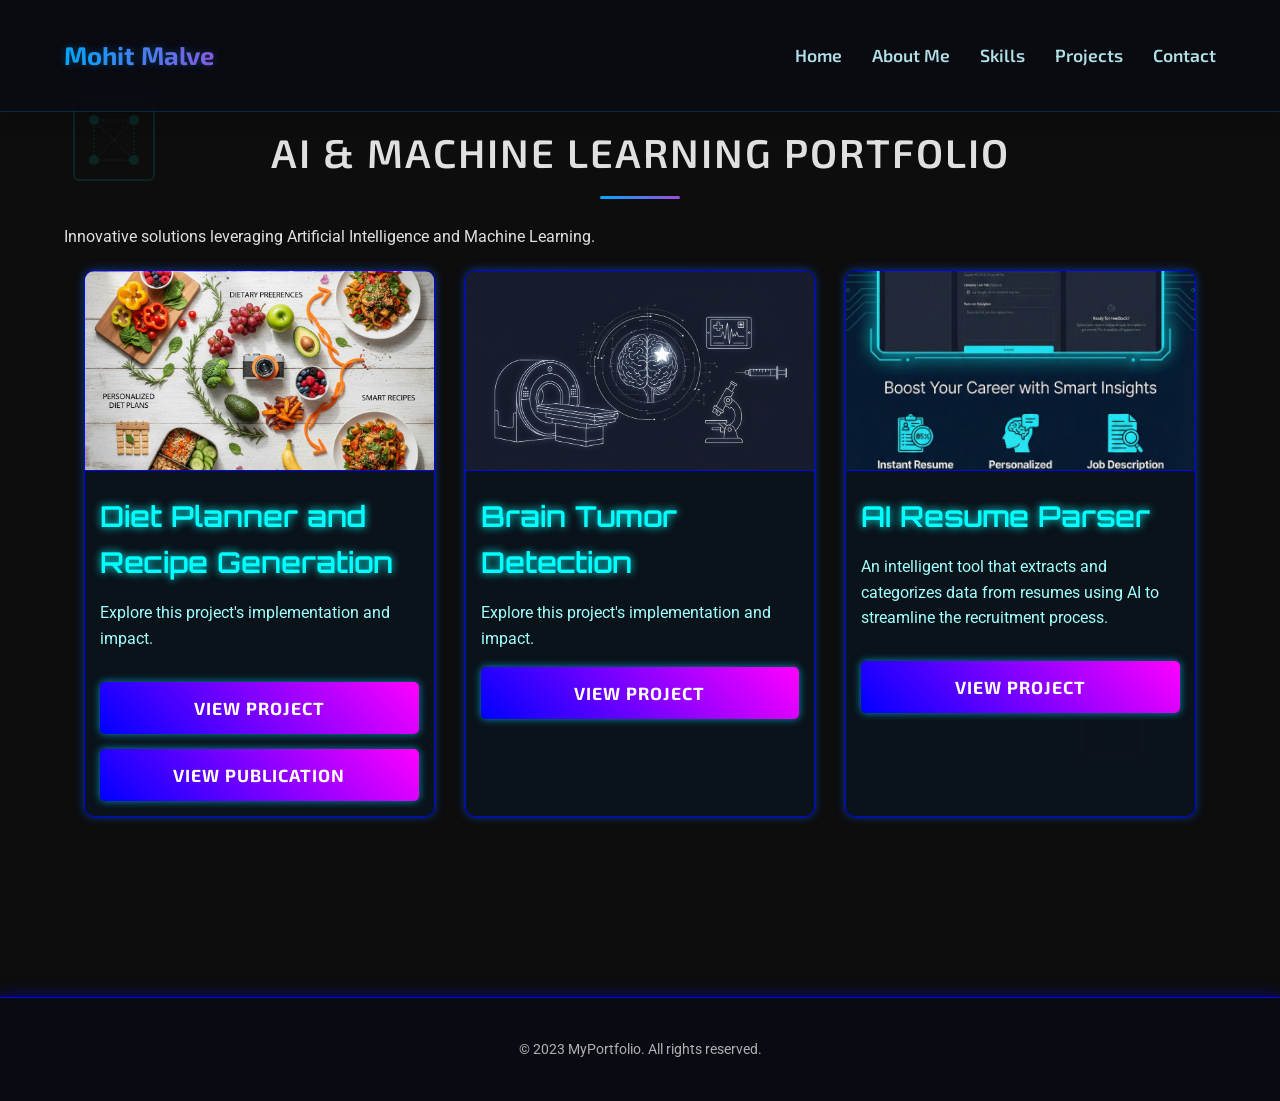
==== ai-projects.html @ 3102465f "New Duplicate" ====
<!DOCTYPE html>
<html lang="en">
<head>
    <meta charset="UTF-8">
    <meta name="viewport" content="width=device-width, initial-scale=1.0">
    <title>AI & Machine Learning Portfolio</title>
    <link rel="stylesheet" href="style.css">
    <link rel="stylesheet" href="theme.css"> <!-- Link to the theme.css -->
    <link href="https://fonts.googleapis.com/css2?family=Orbitron:wght@400;700&family=Exo+2:wght@400;700&family=Roboto:wght@400;700&display=swap" rel="stylesheet">
    <link rel="stylesheet" href="https://cdnjs.cloudflare.com/ajax/libs/font-awesome/6.4.0/css/all.min.css">
</head>
<body>
    <!-- Header -->
    <header class="fixed-header">
        <div class="container">
            <nav class="main-nav">
                <div class="logo">Mohit Malve</div>
                <ul class="nav-links">
                    <li><a href="index.html">Home</a></li>
                    <li><a href="index.html#about">About Me</a></li>
                    <li><a href="index.html#skills">Skills</a></li>
                    <li><a href="projects.html">Projects</a></li>
                    <li><a href="contact.html">Contact</a></li>
                </ul>
                <div class="hamburger">
                    <span class="bar"></span>
                    <span class="bar"></span>
                    <span class="bar"></span>
                </div>
            </nav>
        </div>
    </header>

    <main>
        <section id="ai-projects" class="section projects-section">
            <div class="container">
                <h1 class="section-title fade-in-up">AI & Machine Learning Portfolio</h1>
                <p class="section-subtitle fade-in-up delay-1">Innovative solutions leveraging Artificial Intelligence and Machine Learning.</p>
                <div class="project-grid">
                    <!-- Project Card 1: Diet planner and Recipe Generation -->
                    <div class="project-card fade-in-zoom delay-2">
                        <img src="Images/DietPlanner.png" alt="Diet Planner and Recipe Generation" class="project-image">
                        <h3 class="project-title">Diet Planner and Recipe Generation</h3>
                        <p class="project-description">Explore this project's implementation and impact.</p>
                        <div class="button-group">
                            <a href="https://recipe-generator-orpin.vercel.app/" target="_blank" class="btn ai-btn">View Project</a>
                            <a href="https://www.ijfmr.com/research-paper.php?id=29919" target="_blank" class="btn ai-btn">View Publication</a>
                        </div>
                    </div>

                    <!-- Project Card 2: Brain Tumor Detection -->
                    <div class="project-card fade-in-zoom delay-3">
                        <img src="Images/BrainTumor.png" alt="Brain Tumor Detection" class="project-image">
                        <h3 class="project-title">Brain Tumor Detection</h3>
                        <p class="project-description">Explore this project's implementation and impact.</p>
                        <a href="https://github.com/MohitMalve07/BrainTumorDetection" target="_blank" class="btn ai-btn">View Project</a>
                    </div>
                    
                    <!-- Project Card 3: AI Resume Parser -->
                    <div class="project-card fade-in-zoom delay-4">
                        <img src="Images/ResumeParser.png" alt="AI Resume Parser" class="project-image">
                        <h3 class="project-title">AI Resume Parser</h3>
                        <p class="project-description">An intelligent tool that extracts and categorizes data from resumes using AI to streamline the recruitment process.</p>
                        <div class="button-group">
                            <a href="https://resume-parser-gray.vercel.app/" target="_blank" rel="noopener noreferrer" class="btn ai-btn">View Project</a>
                        </div>
                    </div>
                </div>
            </div>
        </section>
    </main>

    <footer class="footer">
        <div class="container">
            <p>&copy; 2023 MyPortfolio. All rights reserved.</p>
        </div>
    </footer>

    <script src="script.js"></script>
</body>
</html>
---- style.css ----
/* Floating Background Elements */
body::before, body::after {
    content: '';
    position: fixed;
    width: 100px;
    height: 100px;
    background-size: contain;
    background-repeat: no-repeat;
    opacity: 0.1;
    pointer-events: none;
    z-index: -1;
    animation: floatAnimation 20s infinite ease-in-out alternate;
}

body::before {
    top: 10%;
    left: 5%;
    background-image: url('Images/circuit_board.svg'); /* Placeholder, will replace with actual SVG */
    animation-delay: 0s;
}

body::after {
    bottom: 15%;
    right: 10%;
    width: 80px;
    height: 80px;
    background-image: url('Images/microchip.svg');
    animation-delay: 10s;
}

body::nth-child(3)::before {
    content: '';
    position: fixed;
    width: 120px;
    height: 120px;
    background-size: contain;
    background-repeat: no-repeat;
    opacity: 0.08;
    pointer-events: none;
    z-index: -1;
    top: 40%;
    left: 20%;
    background-image: url('Images/data_stream.svg');
    animation: floatAnimation 25s infinite ease-in-out alternate;
    animation-delay: 5s;
}

body::nth-child(4)::after {
    content: '';
    position: fixed;
    width: 90px;
    height: 90px;
    background-size: contain;
    background-repeat: no-repeat;
    opacity: 0.09;
    pointer-events: none;
    z-index: -1;
    bottom: 30%;
    left: 25%;
    background-image: url('Images/network_node.svg');
    animation: floatAnimation 18s infinite ease-in-out alternate;
    animation-delay: 15s;
}

body::nth-child(5)::before {
    content: '';
    position: fixed;
    width: 70px;
    height: 70px;
    background-size: contain;
    background-repeat: no-repeat;
    opacity: 0.07;
    pointer-events: none;
    z-index: -1;
    top: 25%;
    right: 15%;
    background-image: url('Images/code_lines.svg');
    animation: floatAnimation 22s infinite ease-in-out alternate;
    animation-delay: 8s;
}

@keyframes floatAnimation {
    0% {
        transform: translate(0, 0) rotate(0deg) scale(1);
        opacity: 0.1;
    }
    50% {
        transform: translate(20px, 30px) rotate(10deg) scale(1.05);
        opacity: 0.15;
    }
    100% {
        transform: translate(0, 0) rotate(0deg) scale(1);
        opacity: 0.1;
    }
}

.about-sticker {
    width: 200px;
    height: auto;
    max-width: 100%;
    border-radius: 8px;
    box-shadow: 0 0 15px rgba(0, 255, 255, 0.6), 0 0 30px rgba(0, 255, 255, 0.4);
    transition: transform 0.3s ease-in-out, box-shadow 0.3s ease-in-out;
    justify-self: center; /* Center the image in its grid cell */
    align-self: center;
}

.about-content {
    display: grid;
    grid-template-columns: 1fr;
    gap: 20px; /* Default gap for smaller screens */
    padding: 20px;
}

@media (min-width: 768px) {
    .about-content {
        grid-template-columns: 1fr 1fr;
        grid-template-rows: auto auto;
        gap: 40px;
    }

    .grid-item-image {
        grid-column: 1 / 2;
        grid-row: 1 / 2;
    }

    .grid-item-who-i-am {
        grid-column: 2 / 3;
        grid-row: 1 / 2;
    }

    .grid-item-education {
        grid-column: 1 / 2;
        grid-row: 2 / 3;
    }

    .grid-item-experience {
        grid-column: 2 / 3;
        grid-row: 2 / 3;
    }
}

/* General text alignment within grid cells */
.grid-item-who-i-am,
.grid-item-education,
.grid-item-experience,
    text-align: left;
    padding: 10px;
    border-radius: 8px;
    background: rgba(10, 20, 30, 0.7);
    box-shadow: 0 0 10px rgba(0, 255, 255, 0.1);
}

.grid-item-who-i-am p,
.grid-item-education p,
.grid-item-experience p {
    margin-bottom: 10px;
}

.grid-item-education h4,
.grid-item-experience h4 {
    color: var(--accent-cyan);
    margin-bottom: 15px;
    text-shadow: 0 0 8px rgba(5, 217, 232, 0.5);
}

.about-sticker:hover {
    transform: scale(1.05);
    box-shadow: 0 0 20px rgba(0, 255, 255, 0.8), 0 0 40px rgba(0, 255, 255, 0.6);
}

.project-categories {
    display: flex;
    justify-content: center;
    gap: 30px; /* Spacing between buttons */
    margin-top: 50px;
    flex-wrap: wrap;
}

.category-button {
    display: flex;
    flex-direction: column;
    align-items: center;
    justify-content: center;
    background: rgba(10, 20, 30, 0.8); /* Dark, slightly transparent background */
    border: 1px solid var(--accent-color-cyber-secondary); /* Initial border */
    border-radius: 12px;
    padding: 30px 20px;
    text-decoration: none;
    color: var(--text-primary);
    font-size: 1.1rem;
    font-weight: 600;
    width: 250px; /* Fixed width for card-like appearance */
    text-align: center;
    transition: all 0.3s ease;
    box-shadow: 0 0 10px rgba(0, 255, 255, 0.2); /* Subtle initial glow */
    position: relative;
    overflow: hidden;
}

.category-button:hover {
    border-color: var(--accent-color-cyber-primary); /* Brighter border on hover */
    box-shadow: 0 0 25px var(--accent-color-cyber-primary); /* Increased glow */
    transform: translateY(-5px); /* Slight lift effect */
}

.category-button img {
    width: 80px; /* Image size */
    height: 80px;
    margin-bottom: 15px;
    object-fit: contain;
    filter: drop-shadow(0 0 8px rgba(0, 255, 255, 0.6)); /* Image glow */
}

.category-button span {
    margin-top: 10px;
    color: var(--text-primary);
}


/* General Styles */
* {
    margin: 0;
    padding: 0;
    box-sizing: border-box;
}

@import url('https://fonts.googleapis.com/css2?family=Exo+2:wght@300;400;500;600;700&family=Inter:wght@300;400;500;600;700&display=swap');

:root {
    /* Base Colors */
    --primary-color: #0a0a0f;
    --secondary-color: #121218;
    --text-color: #f0f0f0;
    --text-secondary: #b0b0b0;
    
    /* Accent Colors */
    --accent-blue: #00a8ff;
    --accent-purple: #9d4edd;
    --accent-pink: #ff2a6d;
    --accent-cyan: #05d9e8;
    --accent-green: #01c38d;
    
    /* Section-specific Colors */
    --hero-glow: rgba(0, 168, 255, 0.6);
    --about-accent: #9d4edd;
    --game-dev-accent: #ff2a6d;
    --ml-accent: #05d9e8;
    --tools-accent: #01c38d;
    
    /* Transitions */
    --transition: all 0.3s cubic-bezier(0.25, 0.46, 0.45, 0.94);
    --glow-transition: all 0.5s cubic-bezier(0.19, 1, 0.22, 1);
}

html {
    scroll-behavior: smooth;
}

body {
    background-color: var(--primary-color);
    color: var(--text-color);
    line-height: 1.6;
    font-family: 'Inter', sans-serif;
    overflow-x: hidden;
    position: relative; /* Ensure body is a positioning context */
}

/* Background Animation */
.background-animation::before,
.background-animation::after {
    content: '';
    position: fixed;
    top: 0;
    left: 0;
    width: 100%;
    height: 100%;
    z-index: -1;
    pointer-events: none;
}

.background-animation::before {
    background: url('data:image/svg+xml,...'); /* Add SVG for circuit lines */
    background-repeat: repeat;
    opacity: 0.05;
    animation: slide 60s linear infinite;
}

.background-animation::after {
    /* Add more complex elements here if needed */
}

@keyframes slide {
    0% {
        transform: translate(0, 0);
    }
    100% {
        transform: translate(-100px, 100px);
    }
}

.floating-element {
    position: fixed;
    z-index: -1;
    pointer-events: none;
    opacity: 0.15;
    animation: float 20s infinite linear;
}

/* Add more elements */
.floating-element.chip {
    /* Styles for a microchip */
}

.floating-element.line {
     /* Styles for a data line */
}


h1, h2, h3, h4, h5, h6, .logo, .nav-links, button {
    font-family: 'Exo 2', sans-serif;
    font-weight: 600;
}

a {
    text-decoration: none;
    color: var(--text-color);
    transition: var(--transition);
}

a:hover {
    color: var(--accent-blue);
    text-shadow: 0 0 8px rgba(0, 168, 255, 0.6);
}

button {
    background-color: transparent;
    color: var(--text-color);
    border: 2px solid var(--accent-blue);
    padding: 10px 25px;
    border-radius: 5px;
    cursor: pointer;
    transition: var(--glow-transition);
    font-weight: 500;
    position: relative;
    overflow: hidden;
    z-index: 1;
    letter-spacing: 1px;
}

button::before {
    content: '';
    position: absolute;
    top: 0;
    left: 0;
    width: 0;
    height: 100%;
    background-color: var(--accent-blue);
    transition: var(--transition);
    z-index: -1;
}

button:hover {
    color: var(--text-color);
    text-shadow: 0 0 10px rgba(255, 255, 255, 0.8);
    box-shadow: 0 0 15px var(--hero-glow);
    transform: translateY(-3px);
}

button:hover::before {
    width: 100%;
}

.container {
    width: 90%;
    max-width: 1200px;
    margin: 0 auto;
    padding: 0 20px;
}

section {
    padding: 100px 0;
    position: relative;
}

.section-title {
    font-size: 2.5rem;
    margin-bottom: 40px;
    text-align: center;
    position: relative;
    text-transform: uppercase;
    letter-spacing: 2px;
}

.section-title::after {
    content: '';
    position: absolute;
    bottom: -15px;
    left: 50%;
    transform: translateX(-50%);
    width: 80px;
    height: 3px;
    background: linear-gradient(90deg, var(--accent-blue), var(--accent-purple));
    border-radius: 3px;
}

/* Header Styles */
.fixed-header {
    background-color: rgba(10, 10, 15, 0.8);
    backdrop-filter: blur(10px);
    padding: 15px 0;
    position: fixed;
    width: 100%;
    top: 0;
    z-index: 1000;
    box-shadow: 0 2px 20px rgba(0, 0, 0, 0.3);
    border-bottom: 1px solid rgba(0, 168, 255, 0.2);
    transition: all 0.3s ease;
}

.main-nav {
    display: flex;
    justify-content: space-between;
    align-items: center;
}

.logo {
    font-size: 1.6rem;
    font-weight: 700;
    background: linear-gradient(to right, var(--accent-blue), var(--accent-purple));
    -webkit-background-clip: text;
    background-clip: text;
    color: transparent;
    text-shadow: 0 0 10px rgba(0, 168, 255, 0.3);
    transition: all 0.3s ease;
}

.logo:hover {
    text-shadow: 0 0 15px rgba(0, 168, 255, 0.8), 0 0 25px rgba(157, 78, 221, 0.7);
}

.nav-links {
    display: flex;
    list-style: none;
    margin: 0;
    padding: 0;
    align-items: center;
}

.nav-links li {
    margin-left: 40px;
    position: relative;
}

.nav-links li a {
    font-size: 1.1rem;
    position: relative;
    padding: 5px 0;
    transition: all 0.3s ease;
}

.nav-links li a::after {
    content: '';
    position: absolute;
    bottom: -5px;
    left: 0;
    width: 0;
    height: 2px;
    background: linear-gradient(to right, var(--accent-blue), var(--accent-purple));
    transition: var(--transition);
}

.nav-links li a:hover {
    color: var(--accent-blue);
    text-shadow: 0 0 8px rgba(0, 168, 255, 0.6);
}

.nav-links li a:hover::after {
    width: 100%;
}

/* Dropdown Menu Styles */
.dropdown {
    position: relative;
}

.dropdown-toggle {
    display: flex;
    align-items: center;
}

.dropdown-toggle i {
    margin-left: 5px;
    font-size: 0.8rem;
    transition: transform 0.3s ease;
}

.dropdown:hover .dropdown-toggle i {
    transform: rotate(180deg);
}

.dropdown-menu {
    position: absolute;
    top: 100%;
    left: 0;
    background-color: rgba(15, 15, 30, 0.95);
    backdrop-filter: blur(10px);
    -webkit-backdrop-filter: blur(10px);
    min-width: 200px;
    border-radius: 8px;
    box-shadow: 0 10px 30px rgba(0, 0, 0, 0.2), 0 0 15px rgba(0, 168, 255, 0.3);
    padding: 10px 0;
    opacity: 0;
    visibility: hidden;
    transform: translateY(20px);
    transition: all 0.3s ease;
    z-index: 1001;
    border: 1px solid rgba(0, 168, 255, 0.2);
}

.dropdown:hover .dropdown-menu {
    opacity: 1;
    visibility: visible;
    transform: translateY(10px);
}

.dropdown-menu li {
    margin: 0;
    padding: 0;
    width: 100%;
}

.dropdown-menu li a {
    display: block;
    padding: 10px 20px;
    color: var(--text-color);
    transition: all 0.3s ease;
}

.dropdown-menu li a:hover {
    background-color: rgba(0, 168, 255, 0.1);
    padding-left: 25px;
}

.hamburger {
    display: none;
    cursor: pointer;
    z-index: 1002;
}

.bar {
    display: block;
    width: 25px;
    height: 3px;
    margin: 5px auto;
    -webkit-transition: all 0.3s ease-in-out;
    transition: all 0.3s ease-in-out;
    background-color: #fff;
    border-radius: 3px;
    box-shadow: 0 0 5px rgba(79, 174, 255, 0.5);
}

/* Mobile Responsiveness */
@media (max-width: 992px) {
    .hamburger {
        display: block;
    }
    
    .hamburger.active .bar:nth-child(2) {
        opacity: 0;
    }
    
    .hamburger.active .bar:nth-child(1) {
        transform: translateY(8px) rotate(45deg);
    }
    
    .hamburger.active .bar:nth-child(3) {
        transform: translateY(-8px) rotate(-45deg);
    }
    
    .nav-links {
        position: fixed;
        top: -100%;
        left: 0;
        width: 100%;
        flex-direction: column;
        background-color: rgba(10, 10, 20, 0.95);
        backdrop-filter: blur(10px);
        -webkit-backdrop-filter: blur(10px);
        text-align: center;
        transition: 0.5s ease;
        box-shadow: 0 10px 30px rgba(0, 0, 0, 0.2);
        padding: 20px 0;
        z-index: 1000;
    }
    
    .nav-links.active {
        top: 70px;
    }
    
    .nav-links li {
        margin: 15px 0;
    }
    
    /* Mobile Dropdown Styling */
    .dropdown-menu {
        position: static;
        opacity: 1;
        visibility: visible;
        transform: none;
        background-color: transparent;
        box-shadow: none;
        border: none;
        max-height: 0;
        overflow: hidden;
        transition: max-height 0.3s ease;
        padding: 0;
        width: 100%;
    }
    
    .dropdown.active .dropdown-menu {
        max-height: 200px;
        padding: 10px 0;
    }
    
    .dropdown-toggle i {
        transition: transform 0.3s ease;
    }
    
    .dropdown.active .dropdown-toggle i {
        transform: rotate(180deg);
    }
}

/* Hero Section */
.hero {
    height: 100vh;
    display: flex;
    align-items: center;
    justify-content: center;
    text-align: center;
    background-color: var(--primary-color);
    position: relative;
    overflow: hidden;
}

.hero::before {
    content: '';
    position: absolute;
    top: 0;
    left: 0;
    width: 100%;
    height: 100%;
    background: radial-gradient(circle at center, rgba(0, 168, 255, 0.1) 0%, rgba(10, 10, 15, 0.9) 70%);
    z-index: 1;
}

/* Particle effect */
.hero::after {
    content: '';
    position: absolute;
    top: 0;
    left: 0;
    width: 100%;
    height: 100%;
    background-image: 
        radial-gradient(circle at 20% 30%, rgba(0, 168, 255, 0.1) 0%, transparent 8%),
        radial-gradient(circle at 80% 20%, rgba(157, 78, 221, 0.1) 0%, transparent 8%),
        radial-gradient(circle at 40% 70%, rgba(255, 42, 109, 0.1) 0%, transparent 8%),
        radial-gradient(circle at 70% 90%, rgba(5, 217, 232, 0.1) 0%, transparent 8%);
    background-size: 180% 180%;
    background-position: center;
    z-index: 1;
    animation: pulse 15s infinite alternate;
}

@keyframes pulse {
    0% {
        background-position: 0% 0%;
    }
    100% {
        background-position: 100% 100%;
    }
}

.hero-content {
    position: relative;
    z-index: 2;
}

.hero h1 {
    font-size: 4.5rem;
    margin-bottom: 20px;
    animation: fadeInDown 1s ease;
    text-shadow: 0 0 15px var(--hero-glow);
    letter-spacing: 2px;
}

.hero p {
    font-size: 1.8rem;
    margin-bottom: 40px;
    color: var(--text-secondary);
    animation: fadeInUp 1s ease;
    letter-spacing: 1px;
}

.hero button {
    animation: fadeIn 1.5s ease;
    font-size: 1.1rem;
    margin-top: 15px; /* Add vertical spacing between buttons */
}

/* About Section */
.about {
    background-color: var(--secondary-color);
    position: relative;
    overflow: hidden;
}

.about::before {
    content: '';
    position: absolute;
    top: 0;
    left: 0;
    width: 100%;
    height: 100%;
    background: linear-gradient(135deg, rgba(157, 78, 221, 0.1) 0%, transparent 50%);
    z-index: 0;
}

.about .section-title::after {
    background: linear-gradient(90deg, var(--about-accent), var(--accent-pink));
}

.about-content {
    display: grid;
    grid-template-columns: 1fr 1fr;
    gap: 50px;
    align-items: center;
    position: relative;
    z-index: 1;
}

.about-text h3 {
    font-size: 2rem;
    margin-bottom: 25px;
    color: var(--about-accent);
    text-shadow: 0 0 10px rgba(157, 78, 221, 0.4);
}

.about-text p {
    margin-bottom: 20px;
    font-size: 1.05rem;
    line-height: 1.7;
}

.experience, .education {
    margin-top: 35px;
    padding: 25px;
    background: rgba(18, 18, 24, 0.6);
    border-radius: 10px;
    border-left: 3px solid var(--about-accent);
    box-shadow: 0 5px 20px rgba(0, 0, 0, 0.2);
    backdrop-filter: blur(5px);
}

.experience h4, .education h4 {
    font-size: 1.4rem;
    margin-bottom: 15px;
    color: var(--about-accent);
    text-shadow: 0 0 8px rgba(157, 78, 221, 0.3);
}

.experience ul, .education ul {
    margin-left: 20px;
}

.experience li, .education li {
    margin-bottom: 8px;
}

/* Skills Section */
.skills {
    background-color: var(--primary-color);
    position: relative;
    overflow: hidden;
}

.skills::before {
    content: '';
    position: absolute;
    top: 0;
    left: 0;
    width: 100%;
    height: 100%;
    background: 
        url("data:image/svg+xml,%3Csvg width='60' height='60' viewBox='0 0 60 60' xmlns='http://www.w3.org/2000/svg'%3E%3Cg fill='none' fill-rule='evenodd'%3E%3Cg fill='%239C92AC' fill-opacity='0.03'%3E%3Cpath d='M36 34v-4h-2v4h-4v2h4v4h2v-4h4v-2h-4zm0-30V0h-2v4h-4v2h4v4h2V6h4V4h-4zM6 34v-4H4v4H0v2h4v4h2v-4h4v-2H6zM6 4V0H4v4H0v2h4v4h2V6h4V4H6z'/%3E%3C/g%3E%3C/g%3E%3C/svg%3E");
    opacity: 0.5;
    z-index: 0;
}

.skills-container {
    display: grid;
    grid-template-columns: repeat(auto-fit, minmax(280px, 1fr));
    gap: 30px;
    position: relative;
    z-index: 1;
}

/* Skill Cards */
.skill-cards {
    display: grid;
    grid-template-columns: repeat(auto-fill, minmax(100px, 1fr));
    gap: 15px;
    margin-top: 20px;
}

.skill-card {
    display: flex;
    flex-direction: column;
    align-items: center;
    justify-content: center;
    padding: 15px 10px;
    background-color: rgba(18, 18, 24, 0.7);
    border-radius: 8px;
    transition: var(--transition);
    border: 1px solid rgba(0, 168, 255, 0.2);
    box-shadow: 0 4px 6px rgba(0, 0, 0, 0.1);
    height: 100px;
}

/* Category-specific card styling */
.skill-category:nth-child(1) .skill-card {
    border-color: rgba(1, 195, 141, 0.3);
    box-shadow: 0 4px 8px rgba(1, 195, 141, 0.1);
}

.skill-category:nth-child(2) .skill-card {
    border-color: rgba(255, 42, 109, 0.3);
    box-shadow: 0 4px 8px rgba(255, 42, 109, 0.1);
}

.skill-category:nth-child(3) .skill-card {
    border-color: rgba(5, 217, 232, 0.3);
    box-shadow: 0 4px 8px rgba(5, 217, 232, 0.1);
}

.skill-category:nth-child(4) .skill-card {
    border-color: rgba(1, 195, 141, 0.3);
    box-shadow: 0 4px 8px rgba(1, 195, 141, 0.1);
}

.skill-category:nth-child(5) .skill-card {
    border-color: rgba(1, 195, 141, 0.3);
    box-shadow: 0 4px 8px rgba(1, 195, 141, 0.1);
}

/* Icons */
.skill-card i {
    font-size: 2rem;
    margin-bottom: 10px;
    transition: var(--transition);
}

.skill-category:nth-child(1) .skill-card i {
    color: var(--tools-accent);
}

.skill-category:nth-child(2) .skill-card i {
    color: var(--game-dev-accent);
}

.skill-category:nth-child(3) .skill-card i {
    color: var(--ml-accent);
}

.skill-category:nth-child(4) .skill-card i {
    color: var(--tools-accent);
}

.skill-category:nth-child(5) .skill-card i {
    color: var(--tools-accent);
}

.skill-card span {
    font-size: 0.9rem;
    text-align: center;
    font-weight: 500;
}

/* Hover effects */
.skill-card:hover {
    transform: translateY(-5px);
    cursor: pointer;
}

.skill-category:nth-child(1) .skill-card:hover {
    box-shadow: 0 6px 12px rgba(1, 195, 141, 0.3), 0 0 15px rgba(1, 195, 141, 0.5);
}

.skill-category:nth-child(2) .skill-card:hover {
    box-shadow: 0 6px 12px rgba(255, 42, 109, 0.3), 0 0 15px rgba(255, 42, 109, 0.5);
}

.skill-category:nth-child(3) .skill-card:hover {
    box-shadow: 0 6px 12px rgba(5, 217, 232, 0.3), 0 0 15px rgba(5, 217, 232, 0.5);
}

.skill-category:nth-child(4) .skill-card:hover {
    box-shadow: 0 6px 12px rgba(1, 195, 141, 0.3), 0 0 15px rgba(1, 195, 141, 0.5);
}

.skill-category:nth-child(5) .skill-card:hover {
    box-shadow: 0 6px 12px rgba(1, 195, 141, 0.3), 0 0 15px rgba(1, 195, 141, 0.5);
}

.skill-card:hover i {
    transform: scale(1.2);
}

/* Game Development Skills */
.skill-category:nth-child(2) {
    background: linear-gradient(145deg, rgba(18, 18, 24, 0.9), rgba(25, 25, 35, 0.9));
    padding: 30px;
    border-radius: 10px;
    box-shadow: 0 10px 30px rgba(0, 0, 0, 0.3);
    transition: var(--transition);
    border: 1px solid rgba(255, 42, 109, 0.2);
    position: relative;
    overflow: hidden;
}

.skill-category:nth-child(2)::before {
    content: '';
    position: absolute;
    top: 0;
    left: 0;
    width: 100%;
    height: 100%;
    background: 
        linear-gradient(90deg, transparent 0%, rgba(255, 42, 109, 0.1) 50%, transparent 100%),
        linear-gradient(180deg, transparent 0%, rgba(157, 78, 221, 0.05) 100%);
    z-index: -1;
}

.skill-category:nth-child(2) h3 {
    font-size: 1.6rem;
    margin-bottom: 20px;
    color: var(--game-dev-accent);
    text-align: center;
    text-shadow: 0 0 10px rgba(255, 42, 109, 0.5);
    position: relative;
}

.skill-category:nth-child(2) h3::after {
    content: '';
    position: absolute;
    bottom: -10px;
    left: 50%;
    transform: translateX(-50%);
    width: 50px;
    height: 2px;
    background: linear-gradient(90deg, transparent, var(--game-dev-accent), transparent);
}

.skill-category:nth-child(2) .skill-list li::before {
    content: '▹';
    color: var(--game-dev-accent);
    position: absolute;
    left: 0;
}

.skill-category:nth-child(2):hover {
    transform: translateY(-5px);
    box-shadow: 0 15px 30px rgba(0, 0, 0, 0.4), 0 0 15px rgba(255, 42, 109, 0.3);
    border-color: rgba(255, 42, 109, 0.4);
}

/* Machine Learning/AI Skills */
.skill-category:nth-child(3) {
    background: linear-gradient(145deg, rgba(18, 18, 24, 0.9), rgba(25, 25, 35, 0.9));
    padding: 30px;
    border-radius: 10px;
    box-shadow: 0 10px 30px rgba(0, 0, 0, 0.3);
    transition: var(--transition);
    border: 1px solid rgba(5, 217, 232, 0.2);
    position: relative;
    overflow: hidden;
}

.skill-category:nth-child(3)::before {
    content: '';
    position: absolute;
    top: 0;
    left: 0;
    width: 100%;
    height: 100%;
    background-image: 
        linear-gradient(to right, transparent 10%, rgba(5, 217, 232, 0.05) 50%, transparent 90%),
        radial-gradient(circle at 50% 50%, rgba(5, 217, 232, 0.05) 0%, transparent 70%);
    z-index: -1;
}

.skill-category:nth-child(3) h3 {
    font-size: 1.6rem;
    margin-bottom: 20px;
    color: var(--ml-accent);
    text-align: center;
    text-shadow: 0 0 10px rgba(5, 217, 232, 0.5);
}

.skill-category:nth-child(3) h3::after {
    content: '';
    position: absolute;
    bottom: -10px;
    left: 50%;
    transform: translateX(-50%);
    width: 50px;
    height: 2px;
    background: linear-gradient(90deg, transparent, var(--ml-accent), transparent);
}

.skill-category:nth-child(3) .skill-list li::before {
    content: '◉';
    color: var(--ml-accent);
    position: absolute;
    left: 0;
    font-size: 0.8rem;
}

.skill-category:nth-child(3):hover {
    transform: translateY(-5px);
    box-shadow: 0 15px 30px rgba(0, 0, 0, 0.4), 0 0 15px rgba(5, 217, 232, 0.3);
    border-color: rgba(5, 217, 232, 0.4);
}

/* Other Skills (Programming, Tools, Version Control) */
.skill-category:nth-child(1),
.skill-category:nth-child(4),
.skill-category:nth-child(5) {
    background: rgba(18, 18, 24, 0.8);
    padding: 30px;
    border-radius: 10px;
    box-shadow: 0 10px 30px rgba(0, 0, 0, 0.3);
    transition: var(--transition);
    border: 1px solid rgba(1, 195, 141, 0.1);
    backdrop-filter: blur(5px);
}

.skill-category:nth-child(1) h3,
.skill-category:nth-child(4) h3,
.skill-category:nth-child(5) h3 {
    font-size: 1.6rem;
    margin-bottom: 20px;
    color: var(--tools-accent);
    text-align: center;
    text-shadow: 0 0 10px rgba(1, 195, 141, 0.3);
}

.skill-category:nth-child(1) .skill-list li::before,
.skill-category:nth-child(4) .skill-list li::before,
.skill-category:nth-child(5) .skill-list li::before {
    content: '•';
    color: var(--tools-accent);
    position: absolute;
    left: 0;
}

.skill-category:nth-child(1):hover,
.skill-category:nth-child(4):hover,
.skill-category:nth-child(5):hover {
    transform: translateY(-5px);
    box-shadow: 0 15px 30px rgba(0, 0, 0, 0.4), 0 0 15px rgba(1, 195, 141, 0.2);
    border-color: rgba(1, 195, 141, 0.3);
}

.skill-list {
    list-style: none;
}

.skill-list li {
    margin-bottom: 12px;
    position: relative;
    padding-left: 20px;
    transition: var(--transition);
}

.skill-list li:hover {
    transform: translateX(5px);
}

/* Projects Page */
.projects {
    background-color: var(--primary-color);
    min-height: 80vh;
    position: relative;
    overflow: hidden;
}

.projects::before {
    content: '';
    position: absolute;
    top: 0;
    left: 0;
    width: 100%;
    height: 100%;
    background: 
        linear-gradient(135deg, rgba(255, 42, 109, 0.05) 0%, transparent 50%),
        linear-gradient(225deg, rgba(157, 78, 221, 0.05) 0%, transparent 50%);
    z-index: 0;
}

.projects .section-title {
    color: var(--game-dev-accent);
    text-shadow: 0 0 15px rgba(255, 42, 109, 0.3);
}

.projects .section-title::after {
    background: linear-gradient(90deg, var(--game-dev-accent), var(--accent-purple));
}

.projects-intro {
    text-align: center;
    margin-bottom: 40px;
    max-width: 800px;
    margin-left: auto;
    margin-right: auto;
}

.project-categories {
    display: flex;
    justify-content: center;
    gap: 30px;
    margin-bottom: 60px;
    flex-wrap: wrap;
}

.category-button {
    display: flex;
    flex-direction: column;
    align-items: center;
    justify-content: center;
    background: rgba(var(--primary-rgb), 0.1);
    border: 1px solid rgba(var(--primary-rgb), 0.3);
    border-radius: 15px;
    padding: 30px;
    text-decoration: none;
    color: var(--text-primary);
    font-size: 1.1rem;
    font-weight: 600;
    text-align: center;
    transition: all 0.3s ease;
    width: 280px; /* Fixed width for desktop */
    box-shadow: 0 5px 15px rgba(0, 255, 255, 0.1),
                0 0 20px rgba(0, 255, 255, 0.05) inset;
    position: relative;
    overflow: hidden;
}

.category-button::before {
    content: '';
    position: absolute;
    top: -50%;
    left: -50%;
    width: 200%;
    height: 200%;
    background: radial-gradient(circle, rgba(var(--accent-rgb), 0.2) 0%, transparent 70%);
    transform: rotate(45deg);
    opacity: 0;
    transition: opacity 0.4s ease;
}

.category-button:hover::before {
    opacity: 1;
}

.category-button:hover {
    border-color: var(--accent-color);
    transform: translateY(-8px);
    box-shadow: 0 8px 25px rgba(var(--accent-rgb), 0.3),
                0 0 30px rgba(var(--accent-rgb), 0.1) inset;
}

.category-button img {
    width: 96px;
    height: 96px;
    margin-bottom: 15px;
    object-fit: contain;
    filter: drop-shadow(0 0 8px rgba(var(--accent-rgb), 0.6));
}

.category-button span {
    display: block;
    margin-top: 10px;
    font-size: 1.2em;
    color: var(--text-primary);
}

/* Project Grid */
.project-grid {
    display: grid;
    grid-template-columns: repeat(auto-fit, minmax(300px, 1fr));
    gap: 30px;
}

/* Media Queries for Responsiveness */
@media (max-width: 768px) {
    .project-categories {
        flex-direction: column;
        align-items: center;
    }

    .category-button {
        width: 90%; /* Adjust width for mobile */
        max-width: 350px;
    }
}

.projects-intro p {
    color: var(--text-secondary);
    font-size: 1.2rem;
    text-shadow: 0 0 10px rgba(0, 0, 0, 0.5);
}

/* Contact Page */
.contact {
    background-color: var(--secondary-color);
    min-height: 80vh;
    position: relative;
    overflow: hidden;
}

.contact::before {
    content: '';
    position: absolute;
    top: 0;
    left: 0;
    width: 100%;
    height: 100%;
    background: linear-gradient(135deg, rgba(0, 168, 255, 0.05) 0%, transparent 50%);
    z-index: 0;
}

.contact .section-title {
    color: var(--accent-blue);
    text-shadow: 0 0 15px rgba(0, 168, 255, 0.3);
}

.contact .section-title::after {
    background: linear-gradient(90deg, var(--accent-blue), var(--accent-cyan));
}

.contact-container {
    display: flex;
    flex-direction: column;
    align-items: center;
    max-width: 600px;
    margin: 0 auto;
    position: relative;
    z-index: 1;
    background: rgba(18, 18, 24, 0.6);
    padding: 40px;
    border-radius: 15px;
    box-shadow: 0 15px 35px rgba(0, 0, 0, 0.3);
    backdrop-filter: blur(10px);
    border: 1px solid rgba(0, 168, 255, 0.1);
}

.contact-container p {
    text-align: center;
    margin-bottom: 30px;
    font-size: 1.1rem;
}

.contact-info {
    width: 100%;
    margin-top: 30px;
}

.contact-item {
    display: flex;
    align-items: center;
    margin-bottom: 25px;
    padding: 15px;
    background: rgba(10, 10, 15, 0.5);
    border-radius: 10px;
    transition: var(--transition);
    border-left: 3px solid var(--accent-blue);
}

.contact-item:hover {
    transform: translateX(5px);
    box-shadow: 0 5px 15px rgba(0, 0, 0, 0.2), 0 0 10px rgba(0, 168, 255, 0.2);
}

.contact-item i {
    font-size: 1.5rem;
    color: var(--accent-blue);
    margin-right: 20px;
    width: 30px;
    text-align: center;
    text-shadow: 0 0 10px rgba(0, 168, 255, 0.5);
}

.social-links {
    display: flex;
    justify-content: center;
    margin-top: 40px;
}

.social-links a {
    display: inline-flex;
    align-items: center;
    justify-content: center;
    width: 60px;
    height: 60px;
    background-color: rgba(10, 10, 15, 0.7);
    border-radius: 50%;
    margin: 0 15px;
    transition: var(--glow-transition);
    border: 1px solid rgba(0, 168, 255, 0.2);
    position: relative;
    overflow: hidden;
}

.social-links a::before {
    content: '';
    position: absolute;
    top: 0;
    left: 0;
    width: 100%;
    height: 100%;
    background: radial-gradient(circle at center, rgba(0, 168, 255, 0.2) 0%, transparent 70%);
    opacity: 0;
    transition: var(--transition);
}

.social-links a:hover {
    transform: translateY(-8px);
    box-shadow: 0 10px 20px rgba(0, 0, 0, 0.3), 0 0 15px rgba(0, 168, 255, 0.4);
    border-color: var(--accent-blue);
    background-color: rgba(0, 168, 255, 0.1);
}

.social-links a:hover::before {
    opacity: 1;
}

.social-links i {
    font-size: 1.8rem;
    color: var(--text-color);
    transition: var(--transition);
}

.social-links a:hover i {
    color: var(--accent-blue);
    text-shadow: 0 0 10px rgba(0, 168, 255, 0.8);
}

/* Footer */
footer {
    background-color: var(--primary-color);
    padding: 25px 0;
    text-align: center;
    border-top: 1px solid rgba(0, 168, 255, 0.1);
}

footer p {
    color: var(--text-secondary);
    font-size: 0.9rem;
}

/* Animations */
@keyframes fadeInDown {
    from {
        opacity: 0;
        transform: translateY(-30px);
    }
    to {
        opacity: 1;
        transform: translateY(0);
    }
}

@keyframes fadeInUp {
    from {
        opacity: 0;
        transform: translateY(30px);
    }
    to {
        opacity: 1;
        transform: translateY(0);
    }
}

@keyframes fadeIn {
    from {
        opacity: 0;
    }
    to {
        opacity: 1;
    }
}

/* Responsive Design */
@media (max-width: 992px) {
    .about-content {
        grid-template-columns: 1fr;
    }
    
    .section-title {
        font-size: 2.2rem;
    }
    
    .hero h1 {
        font-size: 3.5rem;
    }
    
    .hero p {
        font-size: 1.4rem;
    }
    
    .skill-category:nth-child(2)::before,
    .skill-category:nth-child(3)::before {
        opacity: 0.5;
    }
}

@media (max-width: 768px) {
    .hamburger {
        display: block;
    }
    
    .hamburger.active .bar:nth-child(2) {
        opacity: 0;
    }
    
    .hamburger.active .bar:nth-child(1) {
        transform: translateY(8px) rotate(45deg);
    }
    
    .hamburger.active .bar:nth-child(3) {
        transform: translateY(-8px) rotate(-45deg);
    }
    
    .nav-links {
        position: fixed;
        left: -100%;
        top: 70px;
        gap: 0;
        flex-direction: column;
        background-color: rgba(10, 10, 15, 0.95);
        backdrop-filter: blur(10px);
        width: 100%;
        text-align: center;
        transition: 0.3s;
        box-shadow: 0 10px 20px rgba(0, 0, 0, 0.2);
        border-bottom: 1px solid rgba(0, 168, 255, 0.1);
    }
    
    .nav-links.active {
        left: 0;
    }
    
    .nav-links li {
        margin: 20px 0;
    }
    
    .hero h1 {
        font-size: 2.8rem;
    }
    
    .hero p {
        font-size: 1.2rem;
    }
    
    .section-title {
        font-size: 2rem;
    }
    
    /* Responsive skill cards */
    .skill-cards {
        grid-template-columns: repeat(auto-fill, minmax(90px, 1fr));
        gap: 10px;
    }
    
    .skill-card {
        height: 90px;
        padding: 10px 5px;
    }
    
    .skill-card i {
        font-size: 1.8rem;
    }
    
    .skill-card span {
        font-size: 0.8rem;
    }
    
    .contact-container {
        padding: 30px 20px;
    }
    
    .social-links a {
        width: 50px;
        height: 50px;
        margin: 0 10px;
    }
    
    .social-links i {
        font-size: 1.5rem;
    }
}

@media (max-width: 768px) {
    .about-sticker {
        float: none;
        margin: 20px auto;
        display: block;
    }
}

@media (max-width: 480px) {
    .hero-content h1 {
        font-size: 2.5em;
    }

    .hero-content p {
        font-size: 1em;
    }

    .nav-links {
        display: none;
        flex-direction: column;
        width: 100%;
        position: absolute;
        top: 60px;
        left: 0;
        background-color: #1a1a2e;
        border-top: 1px solid #0ff;
        z-index: 1000;
    }

    .nav-links.active {
        display: flex;
    }

    .nav-links li {
        text-align: center;
        margin: 10px 0;
    }

    .hamburger {
        display: flex;
    }

    .about-content {
        flex-direction: column;
        align-items: center;
    }

    .about-text {
        width: 100%;
        text-align: center;
    }

    .about-text h3,
    .about-text h4 {
        text-align: center;
    }

    .skills-container {
        grid-template-columns: 1fr;
    }

    .skill-card {
        height: 100px;
        padding: 10px;
    }

    .skill-card i {
        font-size: 2.5em;
    }

    .skill-card span {
        font-size: 0.9em;
    }

    .project-card {
        width: 100%;
    }

    .contact-form {
        width: 90%;
    }

    .contact-info {
        flex-direction: column;
        align-items: center;
    }

    .contact-info div {
        margin-bottom: 20px;
    }

    .footer-content {
        flex-direction: column;
        text-align: center;
    }

    .footer-links {
        margin-top: 10px;
    }

    .footer-links a {
        margin: 0 5px;
    }
}

@media (max-width: 576px) {
    .skills-container {
        grid-template-columns: 1fr;
    }
    
    .hero h1 {
        font-size: 2.2rem;
    }
    
    .section-title {
        font-size: 1.8rem;
    }
    
    section {
        padding: 70px 0;
    }
    
    .about-text h3 {
        font-size: 1.6rem;
    }
    
    .experience, .education {
        padding: 20px 15px;
    }
    
    /* Smaller skill cards for mobile */
    .skill-cards {
        grid-template-columns: repeat(auto-fill, minmax(70px, 1fr));
        gap: 8px;
    }
    
    .skill-card {
        height: 80px;
        padding: 8px 5px;
    }
    
    .skill-card i {
        font-size: 1.5rem;
        margin-bottom: 5px;
    }
    
    .skill-card span {
        font-size: 0.7rem;
    }
    
    .contact-item {
        flex-direction: column;
        text-align: center;
        padding: 20px 15px;
    }
    
    .contact-item i {
        margin-right: 0;
        margin-bottom: 10px;
    }
}

/* New Animations */
@keyframes slideInLeft {
    from {
        opacity: 0;
        transform: translateX(-50px);
    }
    to {
        opacity: 1;
        transform: translateX(0);
    }
}

@keyframes slideInRight {
    from {
        opacity: 0;
        transform: translateX(50px);
    }
    to {
        opacity: 1;
        transform: translateX(0);
    }
}

@keyframes slideInUp {
    from {
        opacity: 0;
        transform: translateY(50px);
    }
    to {
        opacity: 1;
        transform: translateY(0);
    }
}

@keyframes slideInDown {
    from {
        opacity: 0;
        transform: translateY(-50px);
    }
    to {
        opacity: 1;
        transform: translateY(0);
    }
}

@keyframes fadeOutDown {
    from {
        opacity: 1;
        transform: translateY(0);
    }
    to {
        opacity: 0;
        transform: translateY(50px);
    }
}

@keyframes fadeOutUp {
    from {
        opacity: 1;
        transform: translateY(0);
    }
    to {
        opacity: 0;
        transform: translateY(-50px);
    }
}

@keyframes fadeOutLeft {
    from {
        opacity: 1;
        transform: translateX(0);
    }
    to {
        opacity: 0;
        transform: translateX(-50px);
    }
}

@keyframes fadeOutRight {
    from {
        opacity: 1;
        transform: translateX(0);
    }
    to {
        opacity: 0;
        transform: translateX(50px);
    }
}

@keyframes fadeInZoom {
    from {
        opacity: 0;
        transform: scale(0.8);
    }
    to {
        opacity: 1;
        transform: scale(1);
    }
}

@keyframes fadeOutZoom {
    from {
        opacity: 1;
        transform: scale(1);
    }
    to {
        opacity: 0;
        transform: scale(0.8);
    }
}

@keyframes fadeInBounceUp {
    0% {
        opacity: 0;
        transform: translateY(50px);
    }
    60% {
        opacity: 0.7;
        transform: translateY(-10px);
    }
    100% {
        opacity: 1;
        transform: translateY(0);
    }
}

@keyframes fadeOutBounceUp {
    0% {
        opacity: 1;
        transform: translateY(0);
    }
    40% {
        opacity: 0.3;
        transform: translateY(-10px);
    }
    100% {
        opacity: 0;
        transform: translateY(50px);
    }
}

/* Animation Classes */
.animated-element {
    opacity: 0;
    transition: opacity 1.2s ease-out, transform 1.2s ease-out;
    /* Initial state for elements to be animated */
}

.fade-in-up {
    animation: fadeInUp 1.2s ease-out forwards;
}

.fade-out-down {
    animation: fadeOutDown 1.2s ease-out forwards;
}

.slide-in-left {
    animation: slideInLeft 1.2s ease-out forwards;
}

.slide-in-right {
    animation: slideInRight 1.2s ease-out forwards;
}

.fade-in-zoom {
    animation: fadeInZoom 1.2s ease-out forwards;
}

.fade-out-zoom {
    animation: fadeOutZoom 1.2s ease-out forwards;
}

.fade-in-bounce-up {
    animation: fadeInBounceUp 1.2s ease-out forwards;
}

.fade-out-down-stagger {
    animation: fadeOutDown 1.2s ease-out forwards;
}

.slide-in-down {
    animation: slideInDown 1.2s ease-out forwards;
}

.slide-in-up {
    animation: slideInUp 1.2s ease-out forwards;
}
---- theme.css ----
.gamedev-portfolio-hero {
    text-align: center;
    padding: 60px 20px;
    background: linear-gradient(45deg, #0a0a0a, #1a1a1a);
    border-bottom: 2px solid #0ff;
    box-shadow: 0 0 15px rgba(0, 255, 255, 0.6);
    margin-bottom: 40px;
    animation: fadeIn 1s ease-out;
}

.gamedev-portfolio-hero .section-title {
    font-family: 'Orbitron', sans-serif;
    font-size: 3.5em;
    color: #0ff;
    text-shadow: 0 0 15px #0ff, 0 0 25px #0ff;
    margin-bottom: 10px;
    animation: neonGlow 1.5s infinite alternate;
}

.gamedev-portfolio-hero .subtitle {
    font-family: 'Exo 2', sans-serif;
    font-size: 1.4em;
    color: #c0c0c0;
    margin-top: 10px;
}

/* Project Grid */
.project-grid {
    display: grid;
    grid-template-columns: repeat(auto-fit, minmax(300px, 1fr));
    gap: 30px;
    padding: 20px;
}

/* Project Card */
.project-card {
    background: rgba(10, 20, 30, 0.8);
    border: 1px solid #00f;
    border-radius: 10px;
    overflow: hidden;
    box-shadow: 0 0 10px rgba(0, 100, 255, 0.5);
    transition: transform 0.3s ease, box-shadow 0.3s ease;
    animation: fadeIn 1s ease-out;
}

.project-card:hover {
    transform: translateY(-10px) scale(1.02);
    box-shadow: 0 0 20px rgba(0, 200, 255, 0.8), 0 0 30px rgba(100, 0, 255, 0.6);
}

.project-card img {
    width: 100%;
    height: 200px;
    object-fit: cover;
    border-bottom: 1px solid #00f;
}

.project-card h3 {
    font-family: 'Orbitron', sans-serif;
    color: #0ff;
    font-size: 1.8em;
    padding: 15px;
    text-shadow: 0 0 8px #0ff;
}

.project-card p {
    font-family: 'Roboto', sans-serif;
    color: #a0ffff;
    padding: 0 15px 15px;
    line-height: 1.6;
}

.project-card .btn {
    display: block;
    width: calc(100% - 30px);
    margin: 0 15px 15px;
    padding: 12px 0;
    text-align: center;
    background: linear-gradient(45deg, #00f, #f0f);
    color: #fff;
    text-decoration: none;
    border-radius: 5px;
    transition: background 0.3s ease, transform 0.2s ease;
    font-family: 'Exo 2', sans-serif;
    font-size: 1.1em;
    box-shadow: 0 0 8px rgba(0, 200, 255, 0.7);
}

.project-card .btn:hover {
    background: linear-gradient(45deg, #f0f, #00f);
    transform: translateY(-3px);
    box-shadow: 0 0 15px rgba(0, 255, 255, 1);
}

/* Navbar Styling for active link */
.navbar .nav-links a.active {
    color: #0ff;
    text-shadow: 0 0 8px #0ff, 0 0 15px #0ff;
    border-bottom: 2px solid #0ff;
}

/* Global Body and Background */
body {
    background-color: #0d0d0d;
    color: #e0e0e0;
    font-family: 'Roboto', sans-serif;
    margin: 0;
    line-height: 1.6;
    position: relative;
    overflow-x: hidden;
}

/* General Container */
.container {
    width: 90%;
    max-width: 1200px;
    margin: 0 auto;
    padding: 20px 0;
}

/* Header and Navigation */
header {
    background: rgba(10, 10, 20, 0.9);
    padding: 15px 0;
    border-bottom: 1px solid #00f;
    box-shadow: 0 0 15px rgba(0, 0, 255, 0.5);
}

.navbar {
    display: flex;
    justify-content: space-between;
    align-items: center;
}

.navbar .logo {
    font-family: 'Orbitron', sans-serif;
    font-size: 1.8em;
    color: #0ff;
    text-decoration: none;
    text-shadow: 0 0 10px #0ff;
}

.nav-links {
    list-style: none;
    margin: 0;
    padding: 0;
    display: flex;
}

.nav-links li {
    margin-left: 30px;
}

.nav-links a {
    font-family: 'Exo 2', sans-serif;
    color: #b0e0e6;
    text-decoration: none;
    font-size: 1.1em;
    padding-bottom: 5px;
    transition: color 0.3s ease, text-shadow 0.3s ease;
}

.nav-links a:hover,
.nav-links a.active {
    color: #0ff;
    text-shadow: 0 0 8px #0ff;
    border-bottom: 2px solid #0ff;
}

/* Hamburger Menu for Mobile */
.hamburger-menu {
    display: none;
    flex-direction: column;
    cursor: pointer;
}

.hamburger-menu .bar {
    width: 25px;
    height: 3px;
    background-color: #0ff;
    margin: 4px 0;
    transition: 0.4s;
}

@media (max-width: 768px) {
    .nav-links {
        display: none;
        flex-direction: column;
        width: 100%;
        text-align: center;
    }

    .nav-links.active {
        display: flex;
    }

    .nav-links li {
        margin: 10px 0;
    }

    .hamburger-menu {
        display: flex;
    }

    .navbar {
        flex-wrap: wrap;
        justify-content: space-between;
    }
}

/* Footer */
footer {
    background: rgba(10, 10, 20, 0.9);
    color: #888;
    text-align: center;
    padding: 20px 0;
    border-top: 1px solid #00f;
    margin-top: 40px;
    box-shadow: 0 0 15px rgba(0, 0, 255, 0.5);
}

/* AI Projects Specific Styling */
.ai-btn {
    background: linear-gradient(45deg, #00a86b, #00d4ff);
    color: #fff;
    border: none;
    padding: 10px 20px;
    border-radius: 5px;
    font-family: 'Exo 2', sans-serif;
    font-weight: bold;
    text-transform: uppercase;
    letter-spacing: 1px;
    margin: 5px;
    transition: all 0.3s ease;
    box-shadow: 0 0 10px rgba(0, 216, 107, 0.5);
}

.ai-btn:hover {
    background: linear-gradient(45deg, #00d4ff, #00a86b);
    transform: translateY(-3px);
    box-shadow: 0 0 20px rgba(0, 216, 107, 0.8);
}

.button-group {
    display: flex;
    justify-content: center;
    flex-wrap: wrap;
    margin-top: 15px;
}

/* Responsive Design */
@media (max-width: 768px) {
    .navbar {
        flex-direction: column;
    }

    .nav-links {
        margin-top: 20px;
    }

    .nav-links li {
        margin: 0 15px;
    }

    .gamedev-portfolio-hero .section-title {
        font-size: 2.5em;
    }

    .gamedev-portfolio-hero .subtitle {
        font-size: 1.1em;
    }

    .project-grid {
        grid-template-columns: 1fr;
    }
}
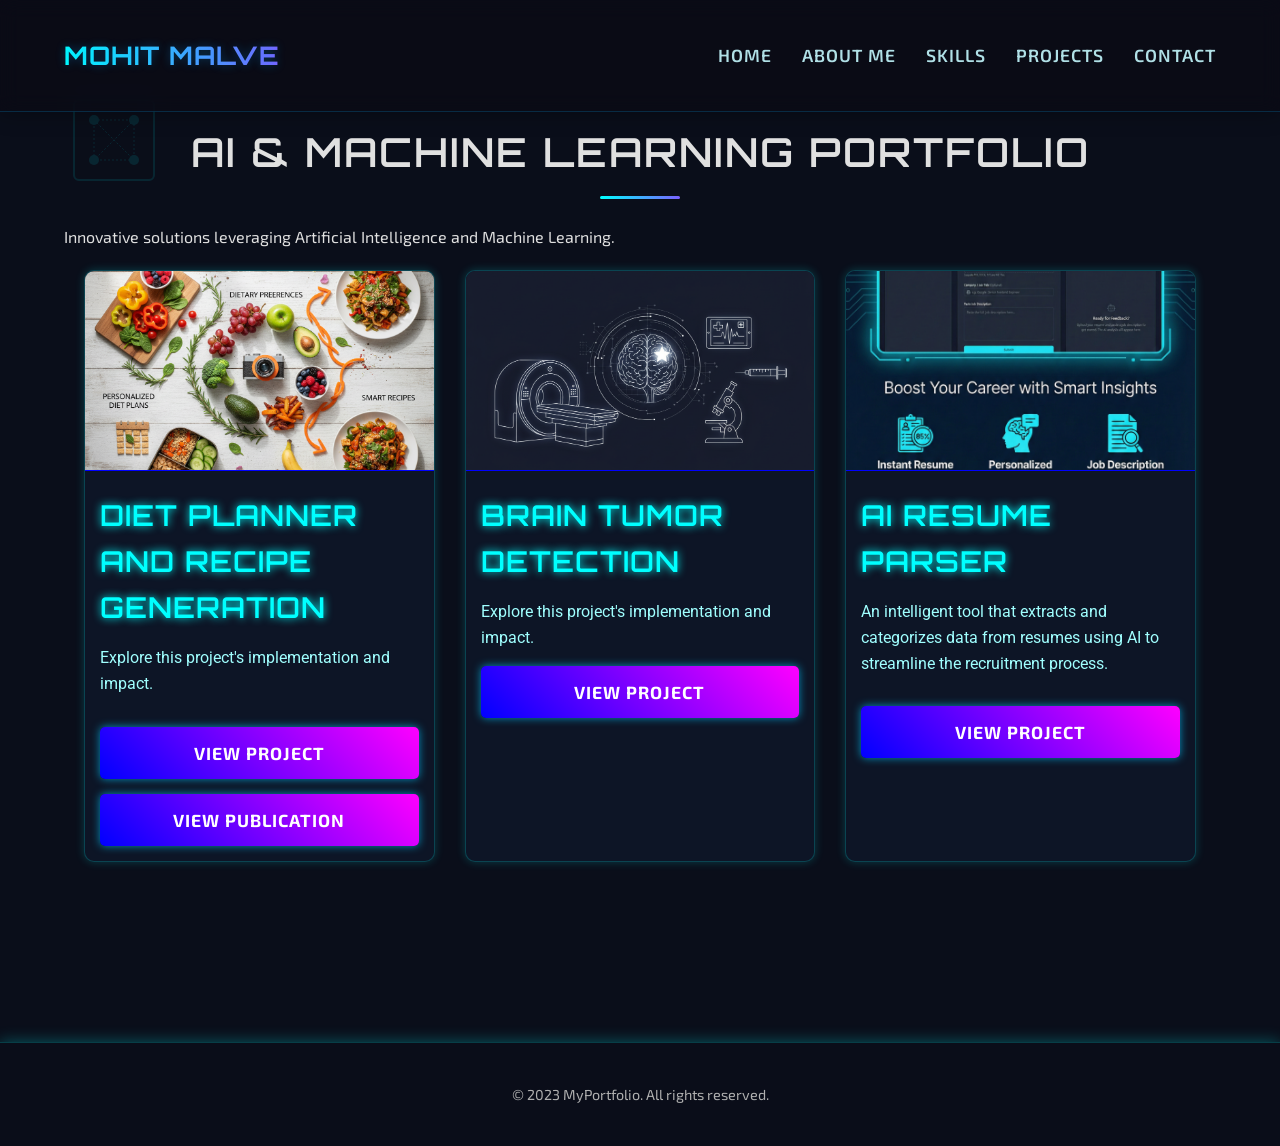
==== commit 86465700: "Google Analytics" ====
--- a/ai-projects.html
+++ b/ai-projects.html
@@ -1,6 +1,13 @@
 <!DOCTYPE html>
 <html lang="en">
 <head>
+    <script async src="https://www.googletagmanager.com/gtag/js?id=G-L0NZYEMVJ0"></script>
+    <script>
+    window.dataLayer = window.dataLayer || [];
+    function gtag(){dataLayer.push(arguments);}
+    gtag('js', new Date());
+    gtag('config', 'G-L0NZYEMVJ0');
+    </script>
     <meta charset="UTF-8">
     <meta name="viewport" content="width=device-width, initial-scale=1.0">
     <title>AI & Machine Learning Portfolio</title>
--- a/style.css
+++ b/style.css
@@ -225,28 +225,34 @@
     box-sizing: border-box;
 }
 
-@import url('https://fonts.googleapis.com/css2?family=Exo+2:wght@300;400;500;600;700&family=Inter:wght@300;400;500;600;700&display=swap');
+@import url('https://fonts.googleapis.com/css2?family=Orbitron:wght@400;500;600;700;800;900&family=Exo+2:wght@300;400;500;600;700&family=Inter:wght@300;400;500;600;700&display=swap');
 
 :root {
     /* Base Colors */
-    --primary-color: #0a0a0f;
-    --secondary-color: #121218;
+    --primary-color: #0A0E1A;
+    --secondary-color: #0D1526;
     --text-color: #f0f0f0;
     --text-secondary: #b0b0b0;
     
     /* Accent Colors */
-    --accent-blue: #00a8ff;
-    --accent-purple: #9d4edd;
+    --accent-blue: #00FFFF;
+    --accent-purple: #7B61FF;
     --accent-pink: #ff2a6d;
-    --accent-cyan: #05d9e8;
+    --accent-cyan: #00FFFF;
     --accent-green: #01c38d;
+    --accent-amber: #F4A623;
     
     /* Section-specific Colors */
-    --hero-glow: rgba(0, 168, 255, 0.6);
-    --about-accent: #9d4edd;
+    --hero-glow: rgba(0, 255, 255, 0.6);
+    --about-accent: #7B61FF;
     --game-dev-accent: #ff2a6d;
-    --ml-accent: #05d9e8;
+    --ml-accent: #00FFFF;
     --tools-accent: #01c38d;
+    --reward-xp-color: #F4A623;
+    
+    /* Panel Styling */
+    --panel-bg: #0D1526;
+    --panel-border: 1px solid rgba(0, 255, 255, 0.2);
     
     /* Transitions */
     --transition: all 0.3s cubic-bezier(0.25, 0.46, 0.45, 0.94);
@@ -261,7 +267,7 @@
     background-color: var(--primary-color);
     color: var(--text-color);
     line-height: 1.6;
-    font-family: 'Inter', sans-serif;
+    font-family: 'Exo 2', sans-serif;
     overflow-x: hidden;
     position: relative; /* Ensure body is a positioning context */
 }
@@ -318,8 +324,448 @@
 
 
 h1, h2, h3, h4, h5, h6, .logo, .nav-links, button {
-    font-family: 'Exo 2', sans-serif;
+    font-family: 'Orbitron', sans-serif;
     font-weight: 600;
+    text-transform: uppercase;
+    letter-spacing: 1px;
+}
+
+/* ==========================================
+   HUD Panel — Reusable RPG-HUD Component
+   ==========================================
+   Usage:
+     <div class="hud-panel" data-label="Section Name">
+       <div class="hud-panel__body"> ... content ... </div>
+     </div>
+   ========================================== */
+
+.hud-panel {
+    background: var(--panel-bg);
+    border: 1px solid rgba(0, 255, 255, 0.2);
+    position: relative;
+    border-radius: 0;
+    padding: 0;         /* padding lives on __body */
+    overflow: visible;
+}
+
+/* ---- Section Label (top-left, outside flow) ---- */
+.hud-panel[data-label]::before {
+    content: attr(data-label);
+    position: absolute;
+    top: -10px;
+    left: 14px;
+    background: var(--panel-bg);
+    color: #00FFFF;
+    font-family: 'Orbitron', sans-serif;
+    font-size: 11px;
+    font-weight: 600;
+    text-transform: uppercase;
+    letter-spacing: 2px;
+    padding: 0 8px;
+    line-height: 20px;
+    z-index: 3;
+    pointer-events: none;
+}
+
+/* ---- Scanline overlay ---- */
+.hud-panel::after {
+    content: '';
+    position: absolute;
+    inset: 0;
+    background: repeating-linear-gradient(
+        0deg,
+        transparent,
+        transparent 2px,
+        rgba(0, 255, 255, 0.015) 2px,
+        rgba(0, 255, 255, 0.015) 4px
+    );
+    pointer-events: none;
+    z-index: 1;
+    border-radius: inherit;
+}
+
+/* ---- Inner body (carries the padding) ---- */
+.hud-panel__body {
+    position: relative;
+    padding: 24px 20px 20px;
+    z-index: 2;  /* above scanlines */
+}
+
+/* ==========================================
+   Corner Brackets — all four corners
+   We use 4 tiny spans (.corner.tl, .tr, .bl, .br)
+   OR a pure-CSS approach with box-shadows on
+   __body::before (top-right) and __body::after
+   (bottom-left). The panel itself handles TL
+   and BR via outline tricks.
+   ========================================== */
+
+/* Top-left corner bracket */
+.hud-panel__body::before {
+    content: '';
+    position: absolute;
+    top: -1px;
+    left: -1px;
+    width: 12px;
+    height: 12px;
+    border-top: 1px solid #00FFFF;
+    border-left: 1px solid #00FFFF;
+    pointer-events: none;
+    z-index: 4;
+}
+
+/* Top-right corner bracket */
+.hud-panel__body::after {
+    content: '';
+    position: absolute;
+    top: -1px;
+    right: -1px;
+    width: 12px;
+    height: 12px;
+    border-top: 1px solid #00FFFF;
+    border-right: 1px solid #00FFFF;
+    pointer-events: none;
+    z-index: 4;
+}
+
+/* Bottom-left & Bottom-right via extra elements
+   We use the .hud-panel__corners wrapper for these */
+.hud-panel__corners {
+    position: absolute;
+    inset: 0;
+    pointer-events: none;
+    z-index: 4;
+}
+
+.hud-panel__corners::before {
+    content: '';
+    position: absolute;
+    bottom: -1px;
+    left: -1px;
+    width: 12px;
+    height: 12px;
+    border-bottom: 1px solid #00FFFF;
+    border-left: 1px solid #00FFFF;
+}
+
+.hud-panel__corners::after {
+    content: '';
+    position: absolute;
+    bottom: -1px;
+    right: -1px;
+    width: 12px;
+    height: 12px;
+    border-bottom: 1px solid #00FFFF;
+    border-right: 1px solid #00FFFF;
+}
+
+/* ---- Hover glow ---- */
+.hud-panel:hover {
+    border-color: rgba(0, 255, 255, 0.45);
+    box-shadow: 0 0 12px rgba(0, 255, 255, 0.15),
+                inset 0 0 12px rgba(0, 255, 255, 0.04);
+}
+
+/* ---- Legacy compat: keep old classes working ---- */
+.skill-category,
+.contact-container,
+.experience,
+.education,
+.project-card,
+.category-button {
+    background: var(--panel-bg);
+    border: 1px solid rgba(0, 255, 255, 0.2);
+    position: relative;
+}
+
+/* ==========================================
+   HUD Dashboard — Grid Layout
+   ========================================== */
+.hud-dashboard {
+    padding: 120px 0 60px;
+    background-color: var(--primary-color);
+}
+
+.hud-grid {
+    display: grid;
+    grid-template-columns: 1fr 1fr;
+    gap: 24px;
+}
+
+/* Arsenal/Skills panel spans full width */
+.hud-panel--wide {
+    grid-column: 1 / -1;
+}
+
+@media (max-width: 768px) {
+    .hud-grid {
+        grid-template-columns: 1fr;
+    }
+}
+
+/* ==========================================
+   1. Player Profile — internal layout
+   ========================================== */
+.profile-layout {
+    display: flex;
+    gap: 20px;
+    align-items: center;
+}
+
+.profile-avatar {
+    flex-shrink: 0;
+}
+
+.profile-avatar .about-sticker {
+    width: 120px;
+    border-radius: 6px;
+    box-shadow: 0 0 12px rgba(0, 255, 255, 0.5);
+}
+
+.profile-info h3 {
+    font-size: 1.4rem;
+    color: #00FFFF;
+    text-shadow: 0 0 8px rgba(0, 255, 255, 0.5);
+    margin-bottom: 4px;
+}
+
+.profile-class {
+    font-family: 'Orbitron', sans-serif;
+    font-size: 0.85rem;
+    color: #7B61FF;
+    text-transform: uppercase;
+    letter-spacing: 2px;
+    margin-bottom: 12px;
+}
+
+.profile-info p {
+    font-size: 0.92rem;
+    line-height: 1.6;
+    margin-bottom: 8px;
+    color: var(--text-secondary);
+}
+
+@media (max-width: 576px) {
+    .profile-layout {
+        flex-direction: column;
+        text-align: center;
+    }
+}
+
+/* ==========================================
+   2. Quest Log — quest items
+   ========================================== */
+.quest-item {
+    padding: 14px 0;
+    border-bottom: 1px solid rgba(0, 255, 255, 0.08);
+}
+
+.quest-item:last-child {
+    border-bottom: none;
+}
+
+.quest-item h4 {
+    font-family: 'Orbitron', sans-serif;
+    font-size: 0.85rem;
+    color: #F4A623;
+    text-transform: uppercase;
+    letter-spacing: 1.5px;
+    margin-bottom: 6px;
+}
+
+.quest-item p {
+    font-size: 0.92rem;
+    color: var(--text-secondary);
+    margin-bottom: 4px;
+}
+
+.quest-item ul {
+    margin: 8px 0 0 18px;
+    padding: 0;
+}
+
+.quest-item li {
+    font-size: 0.88rem;
+    color: var(--text-secondary);
+    margin-bottom: 4px;
+    position: relative;
+    padding-left: 12px;
+}
+
+.quest-item li::before {
+    content: '▸';
+    position: absolute;
+    left: 0;
+    color: #00FFFF;
+}
+
+/* ==========================================
+   4. Battle History — timeline
+   ========================================== */
+.timeline {
+    position: relative;
+    padding-left: 24px;
+    border-left: 2px solid rgba(0, 255, 255, 0.15);
+}
+
+.timeline-item {
+    position: relative;
+    padding-bottom: 20px;
+}
+
+.timeline-item:last-child {
+    padding-bottom: 0;
+}
+
+.timeline-marker {
+    position: absolute;
+    left: -30px;
+    top: 4px;
+    width: 10px;
+    height: 10px;
+    background: #00FFFF;
+    border-radius: 50%;
+    box-shadow: 0 0 8px rgba(0, 255, 255, 0.7);
+}
+
+.timeline-content h4 {
+    font-family: 'Orbitron', sans-serif;
+    font-size: 0.9rem;
+    color: #00FFFF;
+    margin-bottom: 4px;
+}
+
+.timeline-meta {
+    font-size: 0.8rem;
+    color: #F4A623;
+    font-family: 'Orbitron', sans-serif;
+    letter-spacing: 1px;
+    margin-bottom: 6px;
+}
+
+.timeline-content p {
+    font-size: 0.88rem;
+    color: var(--text-secondary);
+}
+
+/* ==========================================
+   5. Achievements — badge grid
+   ========================================== */
+.achievement-grid {
+    display: grid;
+    grid-template-columns: 1fr 1fr;
+    gap: 14px;
+}
+
+@media (max-width: 576px) {
+    .achievement-grid {
+        grid-template-columns: 1fr;
+    }
+}
+
+.achievement-badge {
+    display: flex;
+    align-items: flex-start;
+    gap: 12px;
+    padding: 12px;
+    background: rgba(0, 255, 255, 0.03);
+    border: 1px solid rgba(0, 255, 255, 0.1);
+    border-radius: 4px;
+    transition: var(--transition);
+}
+
+.achievement-badge:hover {
+    border-color: rgba(0, 255, 255, 0.3);
+    box-shadow: 0 0 8px rgba(0, 255, 255, 0.1);
+}
+
+.achievement-badge > i {
+    font-size: 1.5rem;
+    color: #F4A623;
+    flex-shrink: 0;
+    margin-top: 2px;
+}
+
+.achievement-badge h4 {
+    font-family: 'Orbitron', sans-serif;
+    font-size: 0.8rem;
+    color: #00FFFF;
+    margin-bottom: 4px;
+}
+
+.achievement-badge p {
+    font-size: 0.82rem;
+    color: var(--text-secondary);
+    line-height: 1.4;
+}
+
+/* ==========================================
+   6. Signal Terminal — CRT style
+   ========================================== */
+.terminal-screen {
+    background: rgba(0, 10, 20, 0.6);
+    padding: 16px;
+    border: 1px solid rgba(0, 255, 255, 0.1);
+    margin-bottom: 16px;
+    font-family: 'Exo 2', monospace;
+}
+
+.terminal-line {
+    font-size: 0.85rem;
+    color: #00FFFF;
+    margin-bottom: 6px;
+    opacity: 0.85;
+}
+
+.terminal-prompt {
+    color: #F4A623;
+    font-weight: 700;
+    margin-right: 6px;
+}
+
+.terminal-actions {
+    display: flex;
+    gap: 10px;
+    flex-wrap: wrap;
+}
+
+.signal-btn {
+    display: inline-flex;
+    align-items: center;
+    gap: 8px;
+    padding: 10px 18px;
+    font-family: 'Orbitron', sans-serif;
+    font-size: 0.75rem;
+    font-weight: 600;
+    text-transform: uppercase;
+    letter-spacing: 1.5px;
+    color: #0A0E1A;
+    background: #00FFFF;
+    border: none;
+    border-radius: 2px;
+    text-decoration: none;
+    cursor: pointer;
+    transition: var(--transition);
+}
+
+.signal-btn:hover {
+    background: #7B61FF;
+    color: #fff;
+    box-shadow: 0 0 14px rgba(123, 97, 255, 0.5);
+    transform: translateY(-2px);
+    text-shadow: none;
+}
+
+.signal-btn--secondary {
+    background: transparent;
+    color: #00FFFF;
+    border: 1px solid rgba(0, 255, 255, 0.3);
+}
+
+.signal-btn--secondary:hover {
+    background: rgba(0, 255, 255, 0.1);
+    border-color: #00FFFF;
+    color: #00FFFF;
 }
 
 a {
@@ -632,16 +1078,16 @@
     }
 }
 
-/* Hero Section */
+/* Hero Section — Player Profile HUD */
 .hero {
-    height: 100vh;
+    min-height: 100vh;
     display: flex;
     align-items: center;
     justify-content: center;
-    text-align: center;
     background-color: var(--primary-color);
     position: relative;
     overflow: hidden;
+    padding: 120px 0 60px;
 }
 
 .hero::before {
@@ -651,63 +1097,324 @@
     left: 0;
     width: 100%;
     height: 100%;
-    background: radial-gradient(circle at center, rgba(0, 168, 255, 0.1) 0%, rgba(10, 10, 15, 0.9) 70%);
-    z-index: 1;
-}
-
-/* Particle effect */
-.hero::after {
+    background: radial-gradient(circle at 30% 40%, rgba(0, 255, 255, 0.06) 0%, transparent 50%),
+                radial-gradient(circle at 70% 60%, rgba(123, 97, 255, 0.04) 0%, transparent 50%);
+    z-index: 0;
+}
+
+/* The hero panel sits inside .hero */
+.hero-profile {
+    max-width: 520px;
+    width: 100%;
+    margin: 0 auto;
+    position: relative;
+    z-index: 2;
+}
+
+/* ---- Top Row: Avatar + Info ---- */
+.hero-top {
+    display: flex;
+    gap: 24px;
+    align-items: flex-start;
+    margin-bottom: 20px;
+}
+
+/* Circular Avatar Frame with cyan glow ring */
+.hero-avatar-frame {
+    flex-shrink: 0;
+    width: 110px;
+    height: 110px;
+    border-radius: 50%;
+    padding: 3px;
+    background: conic-gradient(#00FFFF, #7B61FF, #00FFFF);
+    box-shadow: 0 0 16px rgba(0, 255, 255, 0.5),
+                0 0 32px rgba(0, 255, 255, 0.2);
+    animation: avatarRingSpin 6s linear infinite;
+    position: relative;
+}
+
+@keyframes avatarRingSpin {
+    0%   { filter: hue-rotate(0deg); }
+    100% { filter: hue-rotate(360deg); }
+}
+
+.hero-avatar-img {
+    width: 100%;
+    height: 100%;
+    border-radius: 50%;
+    object-fit: cover;
+    display: block;
+    border: 2px solid var(--panel-bg);
+}
+
+/* ---- Name Row with LVL badge ---- */
+.hero-info {
+    flex: 1;
+    min-width: 0;
+}
+
+.hero-name-row {
+    display: flex;
+    align-items: center;
+    justify-content: space-between;
+    gap: 12px;
+    margin-bottom: 2px;
+}
+
+.hero-name {
+    font-family: 'Orbitron', sans-serif;
+    font-size: 28px;
+    font-weight: 700;
+    color: #f0f0f0;
+    text-shadow: 0 0 10px rgba(0, 255, 255, 0.4);
+    letter-spacing: 1px;
+    text-transform: uppercase;
+    margin: 0;
+    line-height: 1.1;
+    animation: none;
+}
+
+.hero-subtitle {
+    font-family: 'Orbitron', sans-serif;
+    font-size: 0.8rem;
+    color: #7B61FF;
+    text-transform: uppercase;
+    letter-spacing: 2.5px;
+    margin-bottom: 14px;
+    text-shadow: 0 0 8px rgba(123, 97, 255, 0.4);
+}
+
+/* ---- LVL Badge ---- */
+.lvl-badge {
+    display: flex;
+    flex-direction: column;
+    align-items: center;
+    justify-content: center;
+    border: 1px solid rgba(0, 255, 255, 0.4);
+    padding: 4px 10px;
+    flex-shrink: 0;
+    line-height: 1;
+    background: rgba(0, 255, 255, 0.05);
+}
+
+.lvl-label {
+    font-family: 'Orbitron', sans-serif;
+    font-size: 9px;
+    color: rgba(0, 255, 255, 0.6);
+    text-transform: uppercase;
+    letter-spacing: 2px;
+}
+
+.lvl-number {
+    font-family: 'Orbitron', sans-serif;
+    font-size: 22px;
+    font-weight: 700;
+    color: #00FFFF;
+    text-shadow: 0 0 8px rgba(0, 255, 255, 0.6);
+}
+
+/* ---- XP Bar ---- */
+.xp-bar-wrapper {
+    display: flex;
+    align-items: center;
+    gap: 10px;
+    margin-bottom: 18px;
+}
+
+.xp-label {
+    font-family: 'Orbitron', sans-serif;
+    font-size: 11px;
+    font-weight: 700;
+    color: #F4A623;
+    letter-spacing: 1px;
+    flex-shrink: 0;
+}
+
+.xp-bar-track {
+    flex: 1;
+    height: 10px;
+    background: rgba(244, 166, 35, 0.12);
+    border: 1px solid rgba(244, 166, 35, 0.25);
+    border-radius: 2px;
+    overflow: hidden;
+}
+
+.xp-bar-fill {
+    height: 100%;
+    background: linear-gradient(90deg, #F4A623, #ffcc00);
+    border-radius: 2px;
+    box-shadow: 0 0 8px rgba(244, 166, 35, 0.5);
+    transition: width 1.5s cubic-bezier(0.25, 0.46, 0.45, 0.94);
+}
+
+.xp-value {
+    font-family: 'Exo 2', sans-serif;
+    font-size: 11px;
+    color: #F4A623;
+    flex-shrink: 0;
+    white-space: nowrap;
+}
+
+/* ---- Skill Bars ---- */
+.hero-skill-bars {
+    display: flex;
+    flex-direction: column;
+    gap: 8px;
+}
+
+.hero-skill-row {
+    display: flex;
+    align-items: center;
+    gap: 8px;
+}
+
+.hero-skill-row > i {
+    width: 18px;
+    text-align: center;
+    font-size: 0.85rem;
+    color: #00FFFF;
+    flex-shrink: 0;
+}
+
+.hero-skill-label {
+    font-family: 'Exo 2', sans-serif;
+    font-size: 0.8rem;
+    color: var(--text-secondary);
+    width: 140px;
+    flex-shrink: 0;
+    white-space: nowrap;
+    overflow: hidden;
+    text-overflow: ellipsis;
+}
+
+.hero-skill-track {
+    flex: 1;
+    height: 6px;
+    background: rgba(0, 255, 255, 0.08);
+    border-radius: 1px;
+    overflow: hidden;
+}
+
+.hero-skill-fill {
+    height: 100%;
+    background: linear-gradient(90deg, #00FFFF, #7B61FF);
+    border-radius: 1px;
+    box-shadow: 0 0 6px rgba(0, 255, 255, 0.4);
+    transition: width 1.2s cubic-bezier(0.25, 0.46, 0.45, 0.94);
+}
+
+.hero-skill-pct {
+    font-family: 'Orbitron', sans-serif;
+    font-size: 0.7rem;
+    color: rgba(0, 255, 255, 0.7);
+    width: 32px;
+    text-align: right;
+    flex-shrink: 0;
+}
+
+/* ---- Terminal Log ---- */
+.hero-terminal {
+    background: rgba(0, 10, 20, 0.7);
+    border: 1px solid rgba(0, 255, 255, 0.1);
+    padding: 12px 14px;
+    margin: 20px 0 16px;
+    display: flex;
+    align-items: center;
+    min-height: 42px;
+}
+
+.hero-terminal-line {
+    font-family: 'Exo 2', monospace;
+    font-size: 0.78rem;
+    color: #00FFFF;
+    opacity: 0.8;
+    margin: 0;
+    white-space: nowrap;
+    overflow: hidden;
+}
+
+.hero-terminal-cursor {
+    font-family: 'Exo 2', monospace;
+    font-size: 0.78rem;
+    color: #00FFFF;
+    animation: cursorBlink 0.8s step-end infinite;
+    margin-left: 2px;
+}
+
+@keyframes cursorBlink {
+    0%, 100% { opacity: 1; }
+    50% { opacity: 0; }
+}
+
+/* ---- Inspect Profile Button ---- */
+.inspect-btn {
+    display: block;
+    width: 100%;
+    max-width: 220px;
+    margin: 0 auto;
+    padding: 10px 24px;
+    font-family: 'Orbitron', sans-serif;
+    font-size: 0.75rem;
+    font-weight: 600;
+    text-transform: uppercase;
+    letter-spacing: 2px;
+    color: #00FFFF;
+    background: transparent;
+    border: 1px solid rgba(0, 255, 255, 0.4);
+    cursor: pointer;
+    transition: var(--glow-transition);
+    position: relative;
+    overflow: hidden;
+}
+
+.inspect-btn::before {
     content: '';
     position: absolute;
     top: 0;
     left: 0;
+    width: 0;
+    height: 100%;
+    background: rgba(0, 255, 255, 0.1);
+    transition: width 0.4s ease;
+    z-index: -1;
+}
+
+.inspect-btn:hover {
+    border-color: #00FFFF;
+    box-shadow: 0 0 16px rgba(0, 255, 255, 0.35),
+                inset 0 0 16px rgba(0, 255, 255, 0.08);
+    color: #fff;
+    text-shadow: 0 0 8px rgba(0, 255, 255, 0.6);
+    transform: translateY(-2px);
+}
+
+.inspect-btn:hover::before {
     width: 100%;
-    height: 100%;
-    background-image: 
-        radial-gradient(circle at 20% 30%, rgba(0, 168, 255, 0.1) 0%, transparent 8%),
-        radial-gradient(circle at 80% 20%, rgba(157, 78, 221, 0.1) 0%, transparent 8%),
-        radial-gradient(circle at 40% 70%, rgba(255, 42, 109, 0.1) 0%, transparent 8%),
-        radial-gradient(circle at 70% 90%, rgba(5, 217, 232, 0.1) 0%, transparent 8%);
-    background-size: 180% 180%;
-    background-position: center;
-    z-index: 1;
-    animation: pulse 15s infinite alternate;
-}
-
-@keyframes pulse {
-    0% {
-        background-position: 0% 0%;
-    }
-    100% {
-        background-position: 100% 100%;
-    }
-}
-
-.hero-content {
-    position: relative;
-    z-index: 2;
-}
-
-.hero h1 {
-    font-size: 4.5rem;
-    margin-bottom: 20px;
-    animation: fadeInDown 1s ease;
-    text-shadow: 0 0 15px var(--hero-glow);
-    letter-spacing: 2px;
-}
-
-.hero p {
-    font-size: 1.8rem;
-    margin-bottom: 40px;
-    color: var(--text-secondary);
-    animation: fadeInUp 1s ease;
-    letter-spacing: 1px;
-}
-
-.hero button {
-    animation: fadeIn 1.5s ease;
-    font-size: 1.1rem;
-    margin-top: 15px; /* Add vertical spacing between buttons */
+}
+
+/* ---- Hero Responsive ---- */
+@media (max-width: 576px) {
+    .hero-top {
+        flex-direction: column;
+        align-items: center;
+        text-align: center;
+    }
+
+    .hero-name-row {
+        justify-content: center;
+    }
+
+    .hero-name {
+        font-size: 22px;
+    }
+
+    .hero-skill-label {
+        width: 100px;
+    }
+
+    .hero-profile {
+        max-width: 100%;
+    }
 }
 
 /* About Section */
@@ -1861,3 +2568,1298 @@
 .slide-in-up {
     animation: slideInUp 1.2s ease-out forwards;
 }
+
+/* ==========================================
+   Quest Log Panel & Card Styles
+   ========================================== */
+
+/* Quest Category Tab Switcher */
+.quest-tab-switcher {
+    display: flex;
+    justify-content: center;
+    gap: 12px;
+    margin-bottom: 24px;
+}
+
+.quest-tab {
+    background: #0D1526;
+    border: 1px solid rgba(0, 255, 255, 0.3);
+    color: rgba(0, 255, 255, 0.5);
+    font-family: 'Orbitron', sans-serif;
+    font-size: 12px;
+    font-weight: 600;
+    letter-spacing: 1.5px;
+    padding: 10px 22px;
+    cursor: pointer;
+    text-transform: uppercase;
+    transition: all 0.2s ease;
+    border-radius: 2px;
+    position: relative;
+}
+
+.quest-tab:hover {
+    color: rgba(0, 255, 255, 0.75);
+    border-color: rgba(0, 255, 255, 0.5);
+}
+
+.quest-tab.active {
+    background: rgba(0, 255, 255, 0.12);
+    color: #00FFFF;
+    border-color: #00FFFF;
+}
+
+.quest-tab.active::after {
+    content: '';
+    position: absolute;
+    bottom: -1px;
+    left: 0;
+    right: 0;
+    height: 2px;
+    background: #00FFFF;
+    box-shadow: 0 0 8px rgba(0, 255, 255, 0.6);
+}
+
+/* Heading fade transition */
+#quest-section-heading {
+    transition: opacity 0.15s ease;
+}
+
+/* Card entrance animation */
+@keyframes questCardFadeIn {
+    from {
+        opacity: 0;
+        transform: translateY(4px);
+    }
+    to {
+        opacity: 1;
+        transform: translateY(0);
+    }
+}
+
+.quest-card.quest-card--entering {
+    animation: questCardFadeIn 0.2s ease forwards;
+}
+
+/* Container for horizontal scrolling */
+.quest-log-scroll-container {
+    display: flex;
+    overflow-x: auto;
+    gap: 24px;
+    padding: 24px 8px 32px;
+    scroll-snap-type: x mandatory;
+    scrollbar-width: thin;
+    scrollbar-color: #00FFFF rgba(0, 255, 255, 0.1);
+}
+
+.quest-log-scroll-container::-webkit-scrollbar {
+    height: 8px;
+}
+
+.quest-log-scroll-container::-webkit-scrollbar-track {
+    background: rgba(0, 255, 255, 0.05);
+    border-radius: 4px;
+}
+
+.quest-log-scroll-container::-webkit-scrollbar-thumb {
+    background: #00FFFF;
+    border-radius: 4px;
+    box-shadow: 0 0 8px rgba(0, 255, 255, 0.5);
+}
+
+/* Individual Quest Cards */
+.quest-card {
+    background: #0D1526;
+    border: 1px solid rgba(0, 255, 255, 0.2);
+    border-radius: 8px 8px 4px 4px;
+    padding: 24px 20px;
+    width: 320px;
+    flex-shrink: 0;
+    display: flex;
+    flex-direction: column;
+    position: relative;
+    box-sizing: border-box;
+    scroll-snap-align: start;
+    transition: border-color 0.3s ease, box-shadow 0.3s ease, transform 0.3s ease;
+    overflow: hidden;
+}
+
+.quest-card.primary-quest {
+    border-left: 3px solid #7B61FF;
+}
+
+.quest-card:hover {
+    transform: translateY(-4px);
+    border-color: rgba(0, 255, 255, 0.45);
+    box-shadow: 0 0 15px rgba(0, 255, 255, 0.15);
+}
+
+/* Quest Card Image Wrapper & Zoom Animations */
+.quest-card-image-wrapper {
+    margin-top: -24px;
+    margin-left: -20px;
+    margin-right: -20px;
+    margin-bottom: 20px;
+    height: 160px;
+    position: relative;
+    overflow: hidden;
+    border-radius: 8px 8px 0 0;
+    border-bottom: 1px solid rgba(0, 255, 255, 0.3);
+}
+
+.quest-card-image {
+    width: 100%;
+    height: 100%;
+    object-fit: cover;
+    display: block;
+    transition: transform 0.3s ease;
+    border-radius: 8px 8px 0 0;
+}
+
+.quest-card:hover .quest-card-image {
+    transform: scale(1.03);
+}
+
+.quest-card-image-overlay {
+    position: absolute;
+    bottom: 0;
+    left: 0;
+    right: 0;
+    height: 40px;
+    background: linear-gradient(to bottom, transparent, #0D1526);
+    pointer-events: none;
+}
+
+/* Quest Card Header */
+.quest-card-header {
+    display: flex;
+    justify-content: space-between;
+    align-items: center;
+    margin-bottom: 8px;
+}
+
+.quest-card-label {
+    color: #00FFFF;
+    font-size: 10px;
+    font-family: 'Orbitron', sans-serif;
+    font-weight: 700;
+    letter-spacing: 2px;
+    text-transform: uppercase;
+}
+
+.quest-status-badge {
+    font-family: 'Orbitron', sans-serif;
+    font-size: 10px;
+    font-weight: 700;
+    letter-spacing: 1px;
+    text-transform: uppercase;
+}
+
+.quest-status-badge.in-progress {
+    color: #F4A623;
+}
+
+.quest-status-badge.completed {
+    color: #00FF66;
+}
+
+/* Title and Difficulty Rating */
+.quest-card-title {
+    font-family: 'Orbitron', sans-serif;
+    font-size: 16px;
+    font-weight: 700;
+    color: #ffffff;
+    margin: 0 0 8px 0;
+    letter-spacing: 0.5px;
+    text-transform: uppercase;
+    line-height: 1.3;
+}
+
+.quest-difficulty {
+    display: flex;
+    align-items: center;
+    gap: 4px;
+    margin-bottom: 16px;
+}
+
+.quest-difficulty .star {
+    color: #00FFFF;
+    font-size: 11px;
+    text-shadow: 0 0 5px rgba(0, 255, 255, 0.6);
+}
+
+.quest-difficulty .star.empty {
+    opacity: 0.25;
+}
+
+/* Objective Description */
+.quest-objective {
+    font-family: 'Exo 2', sans-serif;
+    font-size: 13.5px;
+    color: var(--text-secondary);
+    line-height: 1.6;
+    margin-bottom: 18px;
+    min-height: 65px; /* Ensures height alignment for 2-3 lines */
+    display: -webkit-box;
+    -webkit-line-clamp: 3;
+    -webkit-box-orient: vertical;
+    overflow: hidden;
+}
+
+/* Tech Stack row with pill badges */
+.quest-tech-section {
+    margin-bottom: 16px;
+}
+
+.quest-tech-title {
+    font-family: 'Orbitron', sans-serif;
+    font-size: 10px;
+    color: #00FFFF;
+    letter-spacing: 1px;
+    margin-bottom: 8px;
+    display: block;
+    text-transform: uppercase;
+    opacity: 0.9;
+}
+
+.quest-tech-pills {
+    display: flex;
+    flex-wrap: wrap;
+    gap: 6px;
+}
+
+.quest-tech-pill {
+    font-family: 'Exo 2', sans-serif;
+    font-size: 11px;
+    color: #ffffff;
+    background: rgba(0, 255, 255, 0.06);
+    border: 1px solid rgba(0, 255, 255, 0.15);
+    padding: 2px 8px;
+    border-radius: 12px;
+    letter-spacing: 0.5px;
+}
+
+/* Reward line and Status line */
+.quest-reward-line {
+    font-family: 'Orbitron', sans-serif;
+    font-size: 11.5px;
+    color: #ffffff;
+    margin-bottom: 6px;
+    letter-spacing: 0.5px;
+}
+
+.quest-reward-val {
+    color: #F4A623;
+    font-weight: 700;
+}
+
+.quest-status-line {
+    font-family: 'Exo 2', sans-serif;
+    font-size: 11.5px;
+    color: var(--text-secondary);
+    margin-bottom: 20px;
+    line-height: 1.4;
+}
+
+.quest-status-val {
+    color: #ffffff;
+}
+
+/* Open Quest Button */
+.open-quest-btn {
+    margin-top: auto; /* Pushes button to bottom of flex layout */
+    display: block;
+    width: 100%;
+    text-align: center;
+    background: transparent;
+    border: 1px solid #00FFFF;
+    color: #00FFFF;
+    font-family: 'Orbitron', sans-serif;
+    font-size: 12px;
+    font-weight: 600;
+    letter-spacing: 2px;
+    padding: 10px 0;
+    text-decoration: none;
+    transition: background 0.3s ease, box-shadow 0.3s ease, color 0.3s ease;
+    text-transform: uppercase;
+    box-sizing: border-box;
+}
+
+.open-quest-btn:hover {
+    background: rgba(0, 255, 255, 0.1);
+    box-shadow: 0 0 10px rgba(0, 255, 255, 0.25);
+    color: #ffffff;
+}
+
+/* Play Now Button (embeddable cards) */
+.play-now-btn {
+    margin-top: auto;
+    display: block;
+    width: 100%;
+    text-align: center;
+    background: #00FFFF;
+    border: 1px solid #00FFFF;
+    color: #0A0E1A;
+    font-family: 'Orbitron', sans-serif;
+    font-size: 12px;
+    font-weight: 700;
+    letter-spacing: 2px;
+    padding: 10px 0;
+    cursor: pointer;
+    text-transform: uppercase;
+    box-sizing: border-box;
+    transition: background 0.3s ease, box-shadow 0.3s ease, color 0.3s ease;
+}
+
+.play-now-btn:hover {
+    background: rgba(0, 255, 255, 0.85);
+    box-shadow: 0 0 12px rgba(0, 255, 255, 0.4);
+}
+
+/* Embed wrapper — hidden by default, expands via max-height */
+.quest-embed-wrapper {
+    max-height: 0;
+    overflow: hidden;
+    border-top: 0px solid rgba(0, 255, 255, 0);
+    transition: max-height 0.3s ease, border-top 0.3s ease;
+}
+
+.quest-card--expanded .quest-embed-wrapper {
+    max-height: 167px;
+    border-top: 1px solid rgba(0, 255, 255, 0.3);
+}
+
+.quest-embed-wrapper iframe {
+    display: block;
+    width: 100%;
+    height: 167px;
+    border: none;
+}
+
+/* Expanded card glow */
+.quest-card--expanded {
+    box-shadow: 0 0 16px rgba(0, 255, 255, 0.25);
+}
+
+/* ==========================================
+   Arsenal Panel & Skill Card Styles
+   ========================================== */
+
+/* Tabs Navigation */
+.arsenal-tabs {
+    display: flex;
+    justify-content: center;
+    gap: 12px;
+    margin-bottom: 24px;
+    border-bottom: 1px solid rgba(0, 255, 255, 0.1);
+    padding-bottom: 12px;
+    flex-wrap: wrap;
+}
+
+.arsenal-tab {
+    background: transparent;
+    border: 1px solid rgba(0, 255, 255, 0.2);
+    color: var(--text-secondary);
+    font-family: 'Orbitron', sans-serif;
+    font-size: 11px;
+    font-weight: 600;
+    letter-spacing: 1.5px;
+    padding: 8px 18px;
+    cursor: pointer;
+    text-transform: uppercase;
+    transition: all 0.3s ease;
+    border-radius: 2px;
+}
+
+.arsenal-tab:hover {
+    color: #00FFFF;
+    border-color: rgba(0, 255, 255, 0.5);
+    background: rgba(0, 255, 255, 0.03);
+}
+
+.arsenal-tab.active {
+    color: #00FFFF;
+    border-color: #00FFFF;
+    background: rgba(0, 255, 255, 0.08);
+    box-shadow: 0 0 10px rgba(0, 255, 255, 0.2);
+    text-shadow: 0 0 5px rgba(0, 255, 255, 0.5);
+}
+
+/* Skills 2-Column Grid */
+.arsenal-grid {
+    display: grid;
+    grid-template-columns: 1fr 1fr;
+    gap: 20px;
+    min-height: 200px;
+    position: relative;
+    box-sizing: border-box;
+}
+
+@media (max-width: 768px) {
+    .arsenal-grid {
+        grid-template-columns: 1fr;
+    }
+}
+
+/* Individual Skill Card */
+.arsenal-card {
+    background: #0D1526;
+    border: 1px solid rgba(0, 255, 255, 0.15);
+    border-radius: 4px;
+    padding: 16px 20px;
+    display: flex;
+    align-items: center;
+    gap: 20px;
+    box-sizing: border-box;
+    transition: opacity 0.3s ease, transform 0.3s ease, border-color 0.3s ease, box-shadow 0.3s ease;
+    opacity: 1;
+    transform: scale(1);
+}
+
+.arsenal-card:hover {
+    border-color: rgba(0, 255, 255, 0.45);
+    box-shadow: 0 0 12px rgba(0, 255, 255, 0.15);
+    transform: translateY(-2px);
+}
+
+/* Icon details */
+.arsenal-icon {
+    width: 48px;
+    height: 48px;
+    object-fit: contain;
+    flex-shrink: 0;
+    image-rendering: pixelated; /* Ensures pixel-art sharpness */
+    border: 1px solid rgba(0, 255, 255, 0.1);
+    background: rgba(0, 0, 0, 0.2);
+    padding: 4px;
+    border-radius: 4px;
+}
+
+/* Info container */
+.arsenal-info {
+    flex-grow: 1;
+    display: flex;
+    flex-direction: column;
+}
+
+.arsenal-skill-name {
+    font-family: 'Exo 2', sans-serif;
+    font-size: 15px;
+    font-weight: 700;
+    color: #ffffff;
+    margin: 0 0 2px 0;
+    line-height: 1.2;
+    text-transform: none; /* Keep natural case for C#, PyTorch */
+    letter-spacing: 0.5px;
+}
+
+.arsenal-subtitle {
+    font-family: 'Exo 2', sans-serif;
+    font-size: 11.5px;
+    color: var(--text-secondary);
+    margin-bottom: 2px;
+}
+
+.arsenal-metaphor {
+    font-family: 'Exo 2', sans-serif;
+    font-size: 11px;
+    font-style: italic;
+    color: #7B61FF;
+    margin-bottom: 8px;
+    display: block;
+}
+
+/* Mastery Progress bar */
+.arsenal-mastery-row {
+    display: flex;
+    align-items: center;
+    gap: 12px;
+    width: 100%;
+}
+
+.arsenal-mastery-track {
+    background: rgba(0, 255, 255, 0.08);
+    border: 1px solid rgba(0, 255, 255, 0.15);
+    height: 8px;
+    flex-grow: 1;
+    border-radius: 4px;
+    overflow: hidden;
+}
+
+.arsenal-mastery-fill {
+    background: #00FFFF;
+    height: 100%;
+    border-radius: 3px;
+    box-shadow: 0 0 8px rgba(0, 255, 255, 0.6);
+}
+
+.arsenal-mastery-pct {
+    font-family: 'Orbitron', sans-serif;
+    font-size: 11px;
+    font-weight: 600;
+    color: #00FFFF;
+    min-width: 32px;
+    text-align: right;
+}
+
+/* ==========================================
+   Battle History Map & Node Styles
+   ========================================== */
+.battle-history-container {
+    display: flex;
+    flex-direction: column;
+    height: 400px;
+    background: #060913;
+    overflow: hidden;
+}
+
+.battle-history-map-wrapper {
+    height: 320px;
+    width: 100%;
+    position: relative;
+    overflow: hidden;
+}
+
+.battle-history-map {
+    width: 100%;
+    height: 100%;
+    display: block;
+    background: #0A0E1A; /* visible contrast against panel */
+}
+
+/* Continents style */
+.continent-path {
+    fill: #0D1A2E;
+    stroke: rgba(0, 255, 255, 0.15);
+    stroke-width: 0.5;
+    transition: fill 0.3s ease;
+}
+
+.continent-path:hover {
+    fill: #112543;
+}
+
+/* Node Elements & Groups */
+.milestone-node {
+    cursor: pointer;
+    transition: transform 0.2s ease;
+}
+
+.milestone-node:hover {
+    transform: scale(1.08);
+}
+
+.node-ring-active {
+    fill: none;
+    stroke: #ffffff;
+    stroke-width: 1.5px;
+    transform-box: fill-box;
+    transform-origin: center;
+    animation: whitePulse 1.8s infinite ease-in-out;
+}
+
+@keyframes whitePulse {
+    0% {
+        transform: scale(0.8);
+        opacity: 0.8;
+        stroke: #ffffff;
+    }
+    50% {
+        transform: scale(1.3);
+        opacity: 0.4;
+        stroke: #00FFFF;
+    }
+    100% {
+        transform: scale(1.8);
+        opacity: 0;
+        stroke: #00FFFF;
+    }
+}
+
+/* Label typography styling */
+.map-label-name {
+    fill: #ffffff;
+    font-family: 'Orbitron', sans-serif;
+    font-size: 11px;
+    font-weight: 500;
+}
+
+.map-label-xp {
+    fill: #F4A623; /* amber */
+    font-family: 'Exo 2', sans-serif;
+    font-size: 10px;
+}
+
+.map-label-badge {
+    fill: #00FFFF; /* cyan */
+    font-family: 'Orbitron', sans-serif;
+    font-size: 9px;
+    font-weight: 600;
+    letter-spacing: 1px;
+}
+
+/* Bottom Terminal Log Row (fixed height 80px, left-aligned) */
+.battle-terminal {
+    height: 80px;
+    width: 100%;
+    border-top: 1px solid rgba(0, 255, 255, 0.25);
+    background: #060913;
+    padding: 10px 18px;
+    box-sizing: border-box;
+    font-family: 'Courier New', Courier, monospace;
+    font-size: 11px;
+    color: #00FFFF;
+    display: flex;
+    flex-direction: column;
+    justify-content: flex-start;
+    align-items: flex-start;
+    overflow-y: auto;
+    text-align: left;
+}
+
+.battle-terminal-line {
+    margin: 1.5px 0;
+    line-height: 1.3;
+    opacity: 0;
+    transition: opacity 0.15s ease;
+    white-space: nowrap;
+}
+
+.battle-terminal-line.visible {
+    opacity: 1;
+}
+
+/* Blinking prompt cursor styling */
+.bt-cursor {
+    display: inline-block;
+    width: 8px;
+    color: #00FFFF;
+    animation: btBlink 1s infinite step-end;
+    font-weight: bold;
+}
+
+@keyframes btBlink {
+    from, to { opacity: 0; }
+    50% { opacity: 1; }
+}
+
+@media (max-width: 768px) {
+    .battle-history-container {
+        height: auto;
+    }
+    .battle-history-map-wrapper {
+        height: 240px;
+    }
+    .battle-terminal {
+        height: auto;
+        min-height: 80px;
+    }
+}
+
+/* ==========================================
+   Achievements Grid & Badge Styles
+   ========================================== */
+
+.achievements-grid {
+    display: grid;
+    grid-template-columns: 1fr 1fr;
+    gap: 20px;
+    margin-bottom: 24px;
+    transition: all 0.4s ease-in-out;
+}
+
+@media (max-width: 576px) {
+    .achievements-grid {
+        grid-template-columns: 1fr;
+    }
+}
+
+/* Individual Achievement Cards */
+.achievement-card {
+    background: #0D1526;
+    border: 1px solid rgba(0, 255, 255, 0.15);
+    border-radius: 4px;
+    padding: 16px 20px;
+    display: flex;
+    align-items: center;
+    gap: 20px;
+    box-sizing: border-box;
+    transition: transform 0.3s ease, border-color 0.3s ease, box-shadow 0.3s ease, opacity 0.3s ease;
+    position: relative;
+    overflow: hidden;
+}
+
+.achievement-card:hover {
+    transform: translateY(-2px);
+}
+
+/* Unlocked glows cyan */
+.achievement-card.unlocked {
+    border-color: rgba(0, 255, 255, 0.35);
+    box-shadow: 0 0 8px rgba(0, 255, 255, 0.15);
+}
+
+.achievement-card.unlocked:hover {
+    border-color: rgba(0, 255, 255, 0.55);
+    box-shadow: 0 0 15px rgba(0, 255, 255, 0.25);
+}
+
+/* Locked has reduced opacity */
+.achievement-card.locked {
+    opacity: 0.45;
+}
+
+.achievement-card.locked:hover {
+    opacity: 0.65;
+}
+
+/* Hidden by default achievements */
+.hidden-achievement {
+    display: none !important;
+}
+
+.achievements-grid.expanded .hidden-achievement {
+    display: flex !important;
+    animation: fadeInUp 0.4s ease-out forwards;
+}
+
+/* Badge Icon Container */
+.badge-icon-container {
+    display: flex;
+    flex-direction: column;
+    align-items: center;
+    gap: 6px;
+    flex-shrink: 0;
+    width: 64px;
+}
+
+/* Circular badge with purple fill and rarity rings */
+.badge-icon-circle {
+    width: 54px;
+    height: 54px;
+    border-radius: 50%;
+    background: #7B61FF; /* purple background fill */
+    display: flex;
+    align-items: center;
+    justify-content: center;
+    position: relative;
+    box-sizing: border-box;
+    box-shadow: inset 0 0 8px rgba(0, 0, 0, 0.4);
+}
+
+.badge-icon-circle i {
+    font-size: 22px;
+    color: #ffffff;
+    text-shadow: 0 2px 4px rgba(0, 0, 0, 0.3);
+}
+
+/* Rarity Rings */
+.badge-icon-container.bronze-ring .badge-icon-circle {
+    border: 3px solid #CD7F32; /* Bronze */
+    box-shadow: 0 0 8px rgba(205, 127, 50, 0.3);
+}
+
+.badge-icon-container.silver-ring .badge-icon-circle {
+    border: 3px solid #C0C0C0; /* Silver */
+    box-shadow: 0 0 8px rgba(192, 192, 192, 0.3);
+}
+
+.badge-icon-container.gold-ring .badge-icon-circle {
+    border: 3px solid #FFD700; /* Gold */
+    box-shadow: 0 0 8px rgba(255, 215, 0, 0.35);
+}
+
+/* Lock Icon Overlay */
+.lock-overlay {
+    position: absolute;
+    inset: 0;
+    background: rgba(0, 0, 0, 0.5);
+    border-radius: 50%;
+    display: flex;
+    align-items: center;
+    justify-content: center;
+    z-index: 2;
+}
+
+.lock-overlay i {
+    font-size: 16px;
+    color: #FFD700; /* gold lock */
+    text-shadow: 0 0 5px rgba(0, 0, 0, 0.8);
+}
+
+/* Rarity Label */
+.rarity-label {
+    font-family: 'Orbitron', sans-serif;
+    font-size: 9px;
+    font-weight: 700;
+    text-transform: uppercase;
+    letter-spacing: 0.5px;
+}
+
+.rarity-label.bronze {
+    color: #CD7F32;
+}
+
+.rarity-label.silver {
+    color: #C0C0C0;
+}
+
+.rarity-label.gold {
+    color: #FFD700;
+}
+
+/* Info Elements */
+.achievement-info {
+    flex-grow: 1;
+    display: flex;
+    flex-direction: column;
+}
+
+.achievement-title {
+    font-family: 'Orbitron', sans-serif;
+    font-size: 13.5px;
+    font-weight: 700;
+    color: #ffffff;
+    margin: 0 0 4px 0;
+    letter-spacing: 0.5px;
+    text-transform: uppercase;
+}
+
+.achievement-desc {
+    font-family: 'Exo 2', sans-serif;
+    font-size: 12px;
+    color: var(--text-secondary);
+    line-height: 1.4;
+    margin: 0;
+    display: -webkit-box;
+    -webkit-line-clamp: 1;
+    -webkit-box-orient: vertical;
+    overflow: hidden;
+}
+
+/* Achievements expansion footer button */
+.achievements-actions {
+    display: flex;
+    justify-content: center;
+    margin-top: 10px;
+}
+
+.view-achievements-btn {
+    background: transparent;
+    border: 1px solid #00FFFF;
+    color: #00FFFF;
+    font-family: 'Orbitron', sans-serif;
+    font-size: 11px;
+    font-weight: 600;
+    letter-spacing: 1.5px;
+    padding: 10px 24px;
+    cursor: pointer;
+    text-transform: uppercase;
+    transition: all 0.3s ease;
+    border-radius: 2px;
+    box-sizing: border-box;
+}
+
+.view-achievements-btn:hover {
+    background: rgba(0, 255, 255, 0.1);
+    box-shadow: 0 0 10px rgba(0, 255, 255, 0.25);
+    color: #ffffff;
+}
+
+/* ==========================================
+   Signal Terminal Panel Styles
+   ========================================== */
+
+.terminal-meta-row {
+    display: flex;
+    justify-content: space-between;
+    align-items: center;
+    border-bottom: 1px solid rgba(0, 255, 255, 0.15);
+    padding-bottom: 12px;
+    margin-bottom: 24px;
+    flex-wrap: wrap;
+    gap: 12px;
+}
+
+.system-info {
+    font-family: 'Courier New', Courier, monospace;
+    font-size: 11px;
+    color: #00FFFF;
+    opacity: 0.8;
+    letter-spacing: 0.5px;
+}
+
+/* Animated signal strength display */
+.signal-indicator {
+    display: flex;
+    align-items: center;
+    gap: 10px;
+}
+
+.signal-bars {
+    display: flex;
+    align-items: flex-end;
+    gap: 3px;
+    height: 16px;
+}
+
+.signal-bars .bar {
+    width: 3px;
+    background: rgba(0, 255, 255, 0.1);
+    border: 1px solid rgba(0, 255, 255, 0.25);
+    border-radius: 1px;
+    animation: signalFill 1.5s infinite alternate ease-in-out;
+}
+
+.signal-bars .bar-1 { height: 25%; animation-delay: 0.1s; }
+.signal-bars .bar-2 { height: 50%; animation-delay: 0.3s; }
+.signal-bars .bar-3 { height: 75%; animation-delay: 0.5s; }
+.signal-bars .bar-4 { height: 100%; animation-delay: 0.7s; }
+
+@keyframes signalFill {
+    0%, 25% {
+        background: rgba(0, 255, 255, 0.1);
+        box-shadow: none;
+    }
+    75%, 100% {
+        background: #00FFFF;
+        box-shadow: 0 0 6px rgba(0, 255, 255, 0.7);
+    }
+}
+
+.signal-status {
+    font-family: 'Orbitron', sans-serif;
+    font-size: 9px;
+    font-weight: 700;
+    color: #00FFFF;
+    letter-spacing: 1.5px;
+    text-shadow: 0 0 5px rgba(0, 255, 255, 0.5);
+    text-transform: uppercase;
+}
+
+/* Contact Terminal Form elements */
+.contact-terminal-form {
+    display: flex;
+    flex-direction: column;
+    gap: 20px;
+    box-sizing: border-box;
+}
+
+.terminal-label {
+    font-family: 'Orbitron', sans-serif;
+    font-size: 12px;
+    font-weight: 700;
+    color: #00FFFF;
+    letter-spacing: 2px;
+    text-transform: uppercase;
+    margin-bottom: -8px;
+}
+
+/* Textarea screen wrapper */
+.terminal-screen-wrapper {
+    background: #060913; /* dark screen fill */
+    border: 1px solid rgba(0, 255, 255, 0.2);
+    border-radius: 4px;
+    padding: 16px;
+    display: flex;
+    flex-direction: column;
+    position: relative;
+    box-sizing: border-box;
+}
+
+.terminal-prompt-line {
+    display: flex;
+    align-items: flex-start;
+    gap: 8px;
+    width: 100%;
+}
+
+.terminal-prompt-char {
+    font-family: 'Courier New', Courier, monospace;
+    font-size: 14px;
+    font-weight: bold;
+    color: #00FFFF;
+    line-height: 1.4;
+    margin-top: 10px;
+    user-select: none;
+}
+
+.terminal-textarea {
+    flex-grow: 1;
+    background: transparent;
+    border: none;
+    outline: none;
+    color: #00FFFF;
+    font-family: 'Courier New', Courier, monospace;
+    font-size: 13px;
+    line-height: 1.5;
+    padding: 10px 0;
+    resize: vertical;
+    width: 100%;
+    box-sizing: border-box;
+}
+
+.terminal-textarea::placeholder {
+    color: rgba(0, 255, 255, 0.45);
+    font-family: 'Courier New', Courier, monospace;
+}
+
+.terminal-cursor-line {
+    display: flex;
+    justify-content: flex-start;
+    padding-left: 18px;
+    margin-top: 4px;
+}
+
+/* Prompted text inputs */
+.terminal-input-group {
+    display: flex;
+    flex-direction: column;
+    gap: 8px;
+}
+
+.input-prompt {
+    font-family: 'Courier New', Courier, monospace;
+    font-size: 11px;
+    color: #00FFFF;
+    font-weight: bold;
+    letter-spacing: 0.5px;
+}
+
+.terminal-input {
+    background: rgba(10, 14, 26, 0.5);
+    border: 1px solid rgba(0, 255, 255, 0.2);
+    border-radius: 2px;
+    padding: 12px 16px;
+    color: #ffffff;
+    font-family: 'Courier New', Courier, monospace;
+    font-size: 13px;
+    outline: none;
+    box-sizing: border-box;
+    transition: all 0.3s ease;
+}
+
+.terminal-input:focus {
+    border-color: #00FFFF;
+    background: rgba(0, 255, 255, 0.03);
+    box-shadow: 0 0 8px rgba(0, 255, 255, 0.15);
+}
+
+.terminal-input::placeholder {
+    color: rgba(255, 255, 255, 0.35);
+}
+
+/* Radio wave button */
+.send-signal-btn {
+    background: transparent;
+    border: 1px solid #00FFFF;
+    color: #00FFFF;
+    font-family: 'Orbitron', sans-serif;
+    font-size: 13px;
+    font-weight: 600;
+    letter-spacing: 2px;
+    padding: 12px 32px;
+    cursor: pointer;
+    text-transform: uppercase;
+    transition: all 0.3s ease;
+    border-radius: 2px;
+    display: inline-flex;
+    align-items: center;
+    justify-content: center;
+    gap: 10px;
+    align-self: flex-start;
+    box-sizing: border-box;
+}
+
+.send-signal-btn:hover {
+    background: rgba(0, 255, 255, 0.08);
+    box-shadow: 0 0 15px rgba(0, 255, 255, 0.35);
+    color: #ffffff;
+}
+
+.send-signal-btn i {
+    font-size: 14px;
+}
+
+@media (max-width: 576px) {
+    .send-signal-btn {
+        width: 100%;
+    }
+}
+
+/* Terminal Status Display */
+.terminal-status-line {
+    font-family: 'Courier New', Courier, monospace;
+    font-size: 13px;
+    font-weight: bold;
+    letter-spacing: 0.5px;
+    min-height: 20px;
+    padding: 0;
+    line-height: 1.5;
+    transition: color 0.3s ease;
+}
+
+.terminal-status-line:empty {
+    display: none;
+}
+
+/* TRANSMITTING... → cyan with blinking cursor */
+.terminal-status-line.status-transmitting {
+    color: #00FFFF;
+}
+
+.terminal-status-line.status-transmitting::after {
+    content: '_';
+    display: inline-block;
+    animation: statusBlink 0.8s infinite step-end;
+    margin-left: 2px;
+}
+
+/* SIGNAL SENT... → green */
+.terminal-status-line.status-success {
+    color: #00FF88;
+    text-shadow: 0 0 6px rgba(0, 255, 136, 0.5);
+}
+
+/* ERROR:... → amber */
+.terminal-status-line.status-error {
+    color: #F4A623;
+    text-shadow: 0 0 6px rgba(244, 166, 35, 0.4);
+}
+
+@keyframes statusBlink {
+    from, to { opacity: 0; }
+    50% { opacity: 1; }
+}
+
+/* Send button — disabled / transmitting state */
+.send-signal-btn:disabled,
+.send-signal-btn.is-sending {
+    opacity: 0.55;
+    pointer-events: none;
+    cursor: not-allowed !important;
+    border-color: rgba(0, 255, 255, 0.3);
+    color: rgba(0, 255, 255, 0.6);
+}
+
+/* Pulse animation on radio wave icon when NOT sending */
+.send-signal-btn:not(.is-sending) .signal-icon {
+    animation: signalPulse 2s infinite ease-in-out;
+}
+
+@keyframes signalPulse {
+    0%, 100% {
+        transform: scale(1);
+        text-shadow: 0 0 0px transparent;
+    }
+    50% {
+        transform: scale(1.15);
+        text-shadow: 0 0 10px rgba(0, 255, 255, 0.7);
+    }
+}
+
+/* ==========================================
+   Boot Sequence Overlay
+   ========================================== */
+.boot-overlay {
+    position: fixed;
+    inset: 0;
+    background-color: #000000;
+    z-index: 99999;
+    display: flex;
+    justify-content: center;
+    align-items: center;
+    font-family: 'Courier New', Courier, monospace;
+    opacity: 1;
+    transition: opacity 0.5s ease;
+}
+
+/* Skip boot overlay completely if already played in this session */
+.boot-played .boot-overlay {
+    display: none !important;
+}
+
+.boot-overlay.fade-out {
+    opacity: 0;
+    pointer-events: none;
+}
+
+.boot-content {
+    width: 90%;
+    max-width: 500px;
+    display: flex;
+    flex-direction: column;
+    gap: 12px;
+}
+
+.boot-line {
+    color: #00FF00;
+    font-size: 16px;
+    line-height: 1.5;
+    margin: 0;
+    white-space: pre-wrap;
+    opacity: 0;
+    transform: translateY(5px);
+    transition: opacity 0.2s ease, transform 0.2s ease;
+}
+
+.boot-line.visible {
+    opacity: 1;
+    transform: translateY(0);
+}
+
+.no-scroll {
+    overflow: hidden !important;
+}
+
+/* ==========================================
+   Custom Cursor & Hover Highlights
+   ========================================== */
+html, body {
+    cursor: url('Images/crosshair.svg') 16 16, auto !important;
+}
+
+/* Make sure all links, buttons, inputs use custom cursor */
+a, button, input, textarea, select, .arsenal-tab, .view-achievements-btn, .open-quest-btn, .inspect-btn, .signal-btn, .send-signal-btn {
+    cursor: url('Images/crosshair.svg') 16 16, pointer !important;
+}
+
+/* 2px cyan border highlight transitions (150ms ease) */
+.hud-panel,
+button,
+.signal-btn,
+.open-quest-btn,
+.inspect-btn,
+.view-achievements-btn,
+.send-signal-btn {
+    border-width: 2px !important;
+    transition: border-color 150ms ease, box-shadow 150ms ease, transform 150ms ease, background-color 150ms ease, color 150ms ease !important;
+}
+
+.hud-panel:hover,
+button:hover,
+.signal-btn:hover,
+.open-quest-btn:hover,
+.inspect-btn:hover,
+.view-achievements-btn:hover,
+.send-signal-btn:hover {
+    border-color: #00FFFF !important;
+    box-shadow: 0 0 15px rgba(0, 255, 255, 0.45) !important;
+}
+
+/* Adjust corner brackets to align perfectly with 2px borders */
+.hud-panel__body::before {
+    top: -2px !important;
+    left: -2px !important;
+}
+.hud-panel__body::after {
+    top: -2px !important;
+    right: -2px !important;
+}
+.hud-panel__corners::before {
+    bottom: -2px !important;
+    left: -2px !important;
+}
+.hud-panel__corners::after {
+    bottom: -2px !important;
+    right: -2px !important;
+}
--- a/theme.css
+++ b/theme.css
@@ -34,11 +34,11 @@
 
 /* Project Card */
 .project-card {
-    background: rgba(10, 20, 30, 0.8);
-    border: 1px solid #00f;
+    background: #0D1526;
+    border: 1px solid rgba(0, 255, 255, 0.2);
     border-radius: 10px;
     overflow: hidden;
-    box-shadow: 0 0 10px rgba(0, 100, 255, 0.5);
+    box-shadow: 0 0 10px rgba(0, 255, 255, 0.2);
     transition: transform 0.3s ease, box-shadow 0.3s ease;
     animation: fadeIn 1s ease-out;
 }
@@ -101,9 +101,9 @@
 
 /* Global Body and Background */
 body {
-    background-color: #0d0d0d;
+    background-color: #0A0E1A;
     color: #e0e0e0;
-    font-family: 'Roboto', sans-serif;
+    font-family: 'Exo 2', sans-serif;
     margin: 0;
     line-height: 1.6;
     position: relative;
@@ -120,10 +120,10 @@
 
 /* Header and Navigation */
 header {
-    background: rgba(10, 10, 20, 0.9);
+    background: rgba(10, 14, 26, 0.9);
     padding: 15px 0;
-    border-bottom: 1px solid #00f;
-    box-shadow: 0 0 15px rgba(0, 0, 255, 0.5);
+    border-bottom: 1px solid rgba(0, 255, 255, 0.2);
+    box-shadow: 0 0 15px rgba(0, 255, 255, 0.3);
 }
 
 .navbar {
@@ -210,13 +210,13 @@
 
 /* Footer */
 footer {
-    background: rgba(10, 10, 20, 0.9);
+    background: rgba(10, 14, 26, 0.9);
     color: #888;
     text-align: center;
     padding: 20px 0;
-    border-top: 1px solid #00f;
+    border-top: 1px solid rgba(0, 255, 255, 0.2);
     margin-top: 40px;
-    box-shadow: 0 0 15px rgba(0, 0, 255, 0.5);
+    box-shadow: 0 0 15px rgba(0, 255, 255, 0.3);
 }
 
 /* AI Projects Specific Styling */
